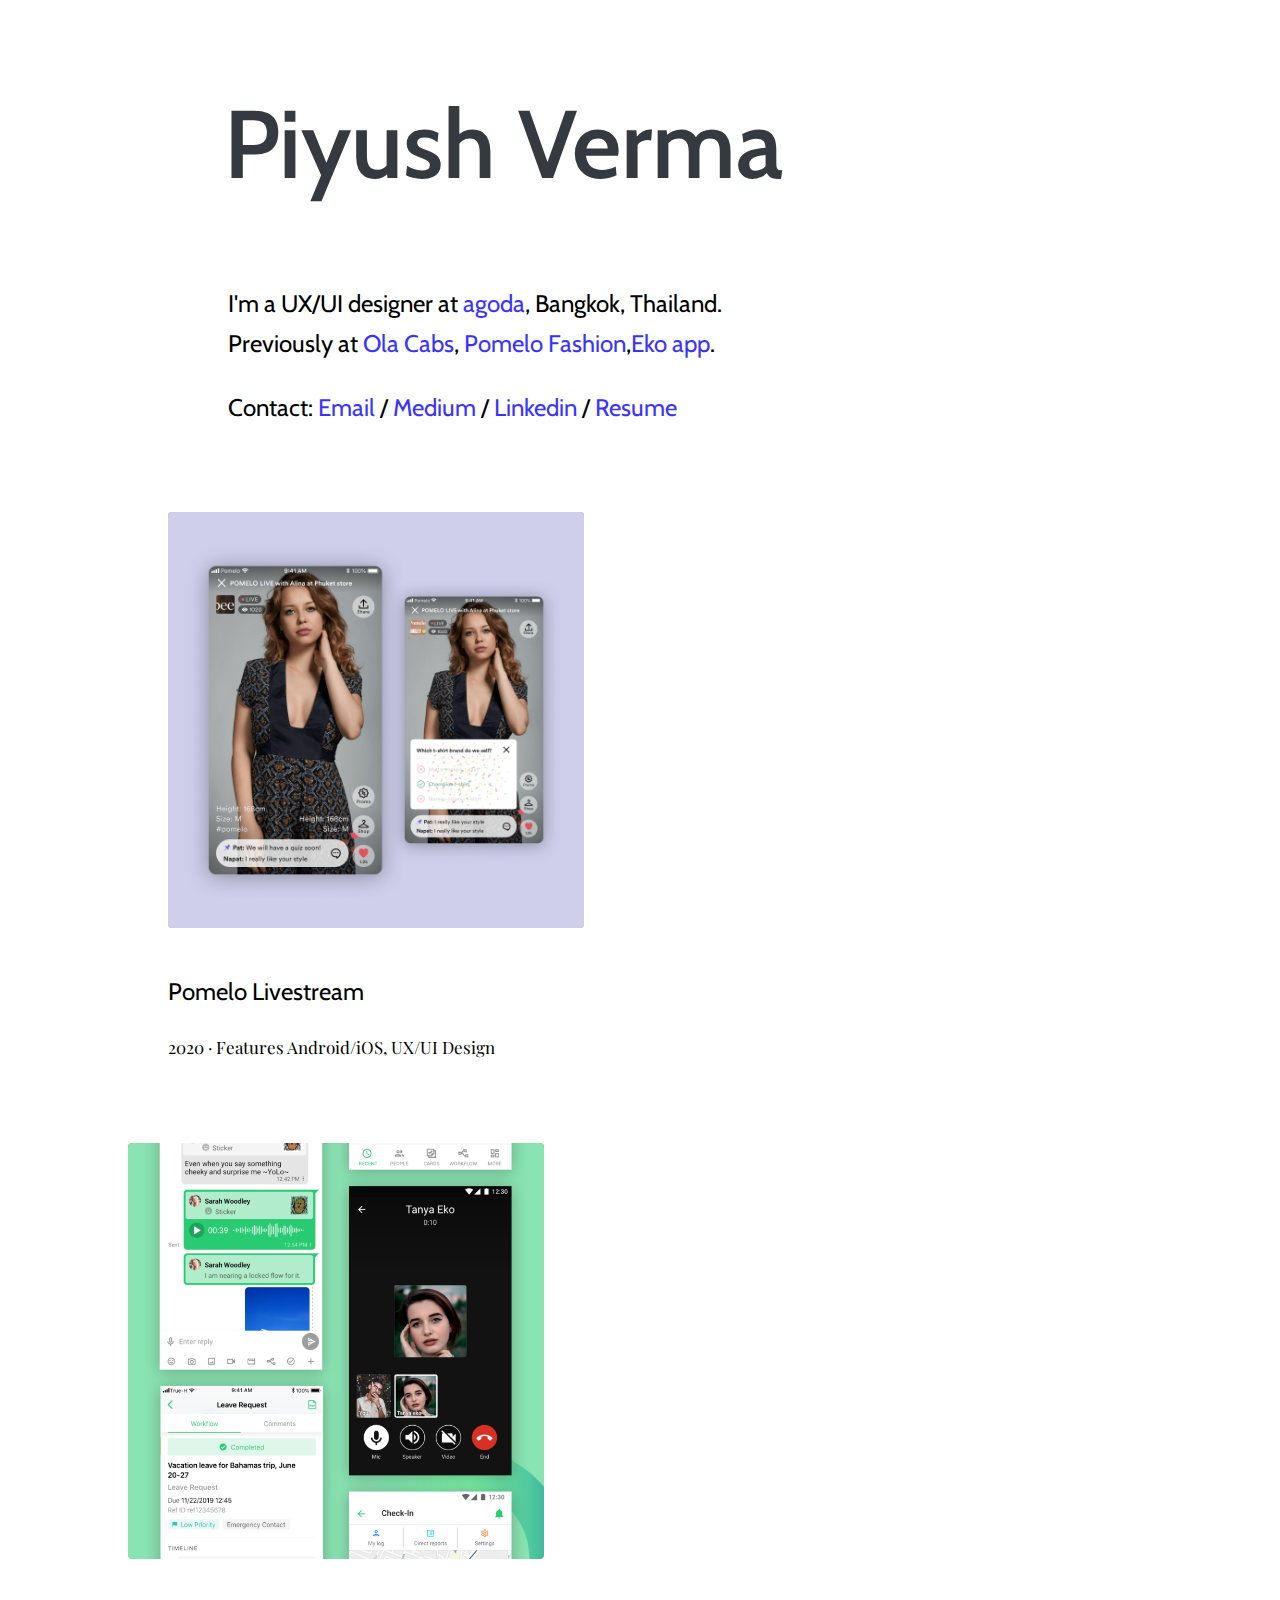
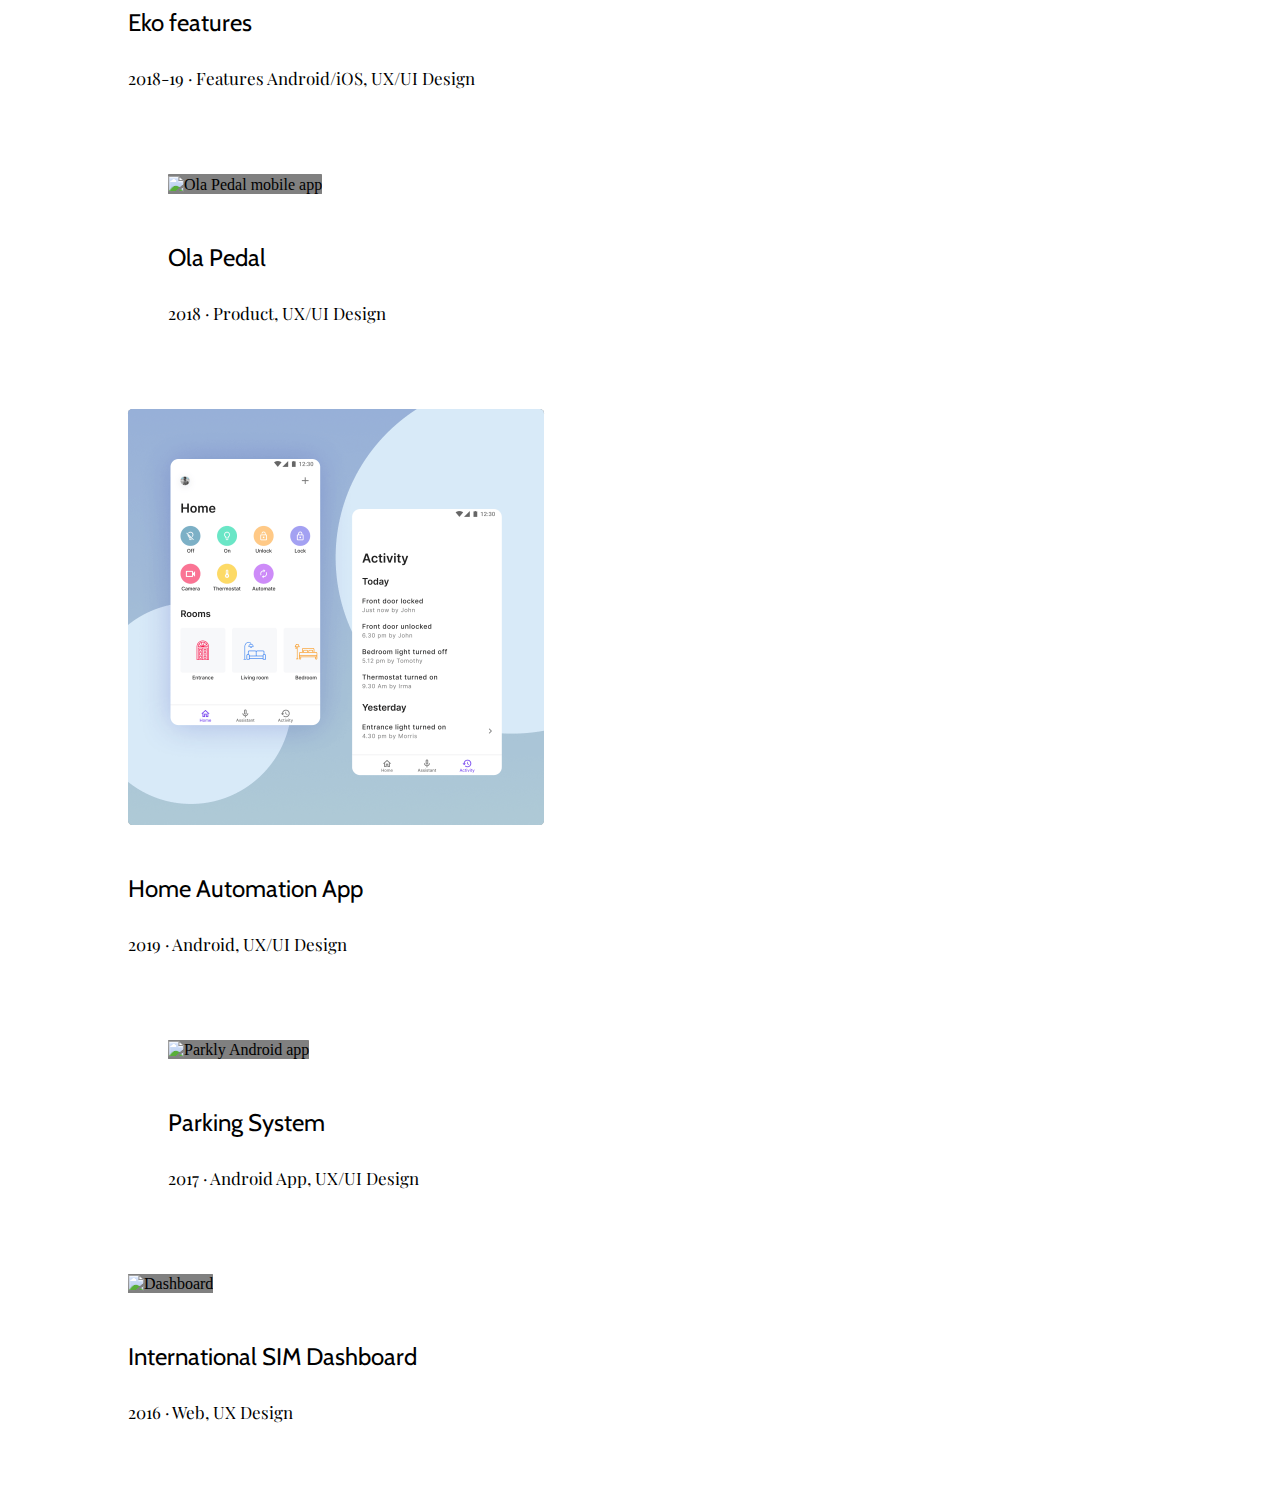
==== index.html @ c067fb99 "Update index.html" ====
<!doctype html>
<html lang="en">
  <head>
    <!-- Required meta tags -->
    <meta charset="utf-8">
    <meta name="viewport" content="width=device-width, initial-scale=1, shrink-to-fit=no">
    <link rel="shortcut icon" type="image/x-icon" href="favicon.png" />
    <!-- Bootstrap CSS -->
    <link rel="stylesheet" href="css/bootstrap.min.css">
    <link href="https://fonts.googleapis.com/css?family=Cabin:400,600" rel="stylesheet">
    <link href="https://fonts.googleapis.com/css?family=Playfair+Display" rel="stylesheet">
    <link rel="stylesheet" href="css/custom.css">

    <title>Piyush Verma</title>
  </head>
  <body>
  <div class="container grid">
  <header>
      <div>
      <h1>Piyush Verma<br></h1>
      <div class="col-sm-12 col-md-11 mid article left_heading heading">I'm a UX/UI designer at <a href="www.agoda.com" target="_blank"><label class="contact">agoda</label></a>, Bangkok, Thailand.
        <br>Previously at <a href="https://www.olacabs.com" target="_blank"><label class="contact">Ola Cabs</label></a>, <a href="www.pomelofashion.com" target="_blank"><label class="contact">Pomelo Fashion</label></a>,<a href="https://www.ekoapp.com" target="_blank"><label class="contact">Eko app</label></a>.<br>
        <div class="contactme">
        Contact: <a href="mailto:piyushverma2727@gmail.com" target="_top"><label class="contact">Email</label></a> /
        <a href="https://medium.com/@piyushverma2727" target="_blank"><label class="contact">Medium</label></a> /
        <a href="https://www.linkedin.com/in/piyush-verma-5b3013b2" target="_blank"><label class="contact">Linkedin</label></a> /
        <a href="https://drive.google.com/open?id=1USjLc9DK4q7VK_PLEqZJ2Nvs31992DG6" target="_blank"><label class="contact">Resume<br></label></a>
        </div>
      </div>
      </div>
  </header>
    
  <div class="row">
    
    <div class="col-sm-12 col-md-6 mid left article">
      <a href="https://piyushverma2727.medium.com/pomelo-live-live-streaming-2d2ecfdc5bb7" target="_blank">
        <span class="overlay">
        <img src="images/Trivia pomelo.png" alt="Trivia pomelo" width="416px" height="416px">
        </span>
      </a>
      <h3 class="heading"><a href="https://piyushverma2727.medium.com/pomelo-live-live-streaming-2d2ecfdc5bb7" target="_blank">Pomelo Livestream</a></h3>
      <label class="subtext">2020 · Features Android/iOS, UX/UI Design</label>
    </div>
    
    <div class="col-sm-12 col-md-6 right article">
      <a href="https://medium.com/@piyushverma2727/eko-features-design-3fa81fe0a119" target="_blank">
        <span class="overlay">
        <img src="images/eko features.png" alt="Eko mobile app" width="416px" height="416px">
        </span>
      </a>
      <h3 class="heading"><a href="https://medium.com/@piyushverma2727/eko-features-design-3fa81fe0a119" target="_blank">Eko features</a></h3>
      <label class="subtext">2018-19 · Features Android/iOS, UX/UI Design</label>
    </div>

  </div>

  <div class="row">
    
    <div class="col-sm-12 col-md-6 mid left article">
      <a href="https://medium.com/@piyushverma2727/designing-ola-pedal-883644545329" target="_blank">
        <span class="overlay">
        <img src="images/Olapedal.png" alt="Ola Pedal mobile app" width="416px" height="416px" class="img-responsive">
        </span>
      </a>
      <h3 class="heading"><a href="https://medium.com/@piyushverma2727/designing-ola-pedal-883644545329" target="_blank">Ola Pedal</a></h3>
      <label class="subtext">2018 · Product, UX/UI Design </label>
    </div>
    
    <div class="col-sm-12 col-md-6 article right">
     <a href="https://medium.com/@piyushverma2727/designing-the-smart-home-844ff48bf68f?" target="_blank">
        <span class="overlay">
        <img src="images/home.png" alt="Home Automation mobile app" width="416px" height="416px">
        </span>
      </a>
      <h3 class="heading"><a href="https://medium.com/@piyushverma2727/designing-the-smart-home-844ff48bf68f?" target="_blank">Home Automation App</a></h3>
      <label class="subtext">2019 · Android, UX/UI Design</label>
    </div>
  
  </div> 

  <div class="row">
    
     <div class="col-sm-12 col-md-6 mid left article">
      <a href="https://medium.com/@piyushverma2727/designing-the-parking-service-1a8295b177dd" target="_blank">
        <span class="overlay">
        <img src="images/parking.png" alt="Parkly Android app" width="416px" height="416px">
        </span>
      </a>
      <h3 class="heading"><a href="https://medium.com/@piyushverma2727/designing-the-parking-service-1a8295b177dd" target="_blank">Parking System</a></h3>
      <label class="subtext">2017 · Android App, UX/UI Design</label>
    </div>
    
    <div class="col-sm-12 col-md-6 right article">
      <a href="https://www.behance.net/gallery/63820997/Dashboard-Design-SIM-provider" target="_blank">
        <span class="overlay">
        <img src="images/dash.png" alt="Dashboard" width="416px" height="416px">
        </span>
      </a>
      <h3 class="heading"><a href="https://www.behance.net/gallery/63820997/Dashboard-Design-SIM-provider?" target="_blank">International SIM Dashboard</a></h3>
      <label class="subtext">2016 · Web, UX Design</label>
    </div> 
    
 </div>

  <br><br>
  <!--<<hr class="line">
h1>About</h1>
  <div class="row">
    <div class="col-sm-12 col-md-6 left article">
    <img src="images/face.png" alt="Face Illustration" width="416px" height="416px">
    </div>

    <div class="col-sm-12 col-md-6 mid article right heading"><br><br>
      Hi, I'm Piyush, a designer in Bangalore, India focusing on<br>User Experience and Visual Design for Mobile Apps and Web.
     I'm working as a Product Designer at <a href="https://www.olacabs.com"><label class="contact">Ola Cabs</label></a>.
      <br><br>
     Contact: <a href="mailto:piyushverma2727@gmail.com" target="_top"><label class="contact">Email</label></a> /
      <a href="https://medium.com/@piyushverma2727" target="_blank"><label class="contact">Medium</label></a> /
    <a href="https://www.linkedin.com/in/piyush-verma-5b3013b2" target="_blank"><label class="contact">LinkedIn</label></a> /
    </div>
  </div>
  <br><br>
  <hr class="line">-->
</div>
    <!-- Optional JavaScript -->
    <!-- jQuery first, then Popper.js, then Bootstrap JS -->
  </body>
</html>
---- css/custom.css ----
h1
{
  margin-left: 96px;
  margin-top: 88px;
  font-size:96px;
  line-height:112px;
  font-family: 'Cabin', sans-serif;
  font-weight: 600;
  color: #343a40;
}


.grid {
    max-width: 1024px;
    margin: auto;
}
.article{
  padding-top: 48px;
  padding-bottom: 36px;
}

.contactme{
  padding-top: 24px;
}

.left{
  padding-left: 56px;
}
.mid{
  padding-left: 40px;
}
.right{
  padding-right: 56px;
}
.left_heading{
  padding-left: 100px;
}
.line{
  padding-top: 56px;
}
.heading{
  padding-top: 20px;
  font-size: 24px;
  line-height:40px;
  font-family: 'Cabin', sans-serif;
  font-weight: 400;
}
.subtext{
  font-size: 17px;
  line-height:23px;
  font-family: 'Playfair Display', serif;
  font-weight: 400;
}
.contact{
  color: #3A33FF;
  cursor: pointer;
}
.contact:hover{
  color: #2824B3;
}
a:link {
    text-decoration: none;
    color: black;
}

a:visited {
    text-decoration: none;
    color: black;
}

label {
    display: inline-block;
    margin-bottom: 0rem;
}

a:hover {
    text-decoration: none;
    color: #616161;
}

a:active {
    text-decoration: none;
}

.overlay {
  position: relative;
  display: inline-block;
  background: grey;
  display: inline-block;
  border-radius: 1%;
}

.overlay > img {
  vertical-align: middle;
  border-radius: 1%;
}

.overlay::before {
  content: '';
  position: absolute;
  left: 0;
  top: 0;
  width: 100%;
  height: 100%;
  background: #000;
  opacity: 0;
  transition: .5s ease;
  border-radius: 1%;
}

.overlay:hover::before {
  opacity: 0.5;
}

img {
  border-radius: 1%;
}

@media only screen and (max-width: 743px) {
  h1
  {
    margin-left: 12px;
    margin-top: 48px;
    font-size: 3rem;
    line-height: 3.4rem;
    font-family: 'Cabin', sans-serif;
    font-weight: 600;
  }
.article{
  padding-top: 12px;
  padding-bottom: 16px;
}
.left{
  padding-left: 12px;
  padding-right: 12px;
}
.right{
  padding-left: 12px;
  padding-right: 12px;
}
.mid{
  padding-left: 12px;
}
img{
  width: 100%;
  height: auto;
  border-radius: 1%;
}


.line{
  padding-top: 32px;
}

.contactme{
  padding-top: 18px;
}

br {
            display: block; /* makes it have a width */
            content: ""; /* clears default height */
            margin-top: 0; /* change this to whatever height you want it */
}
}
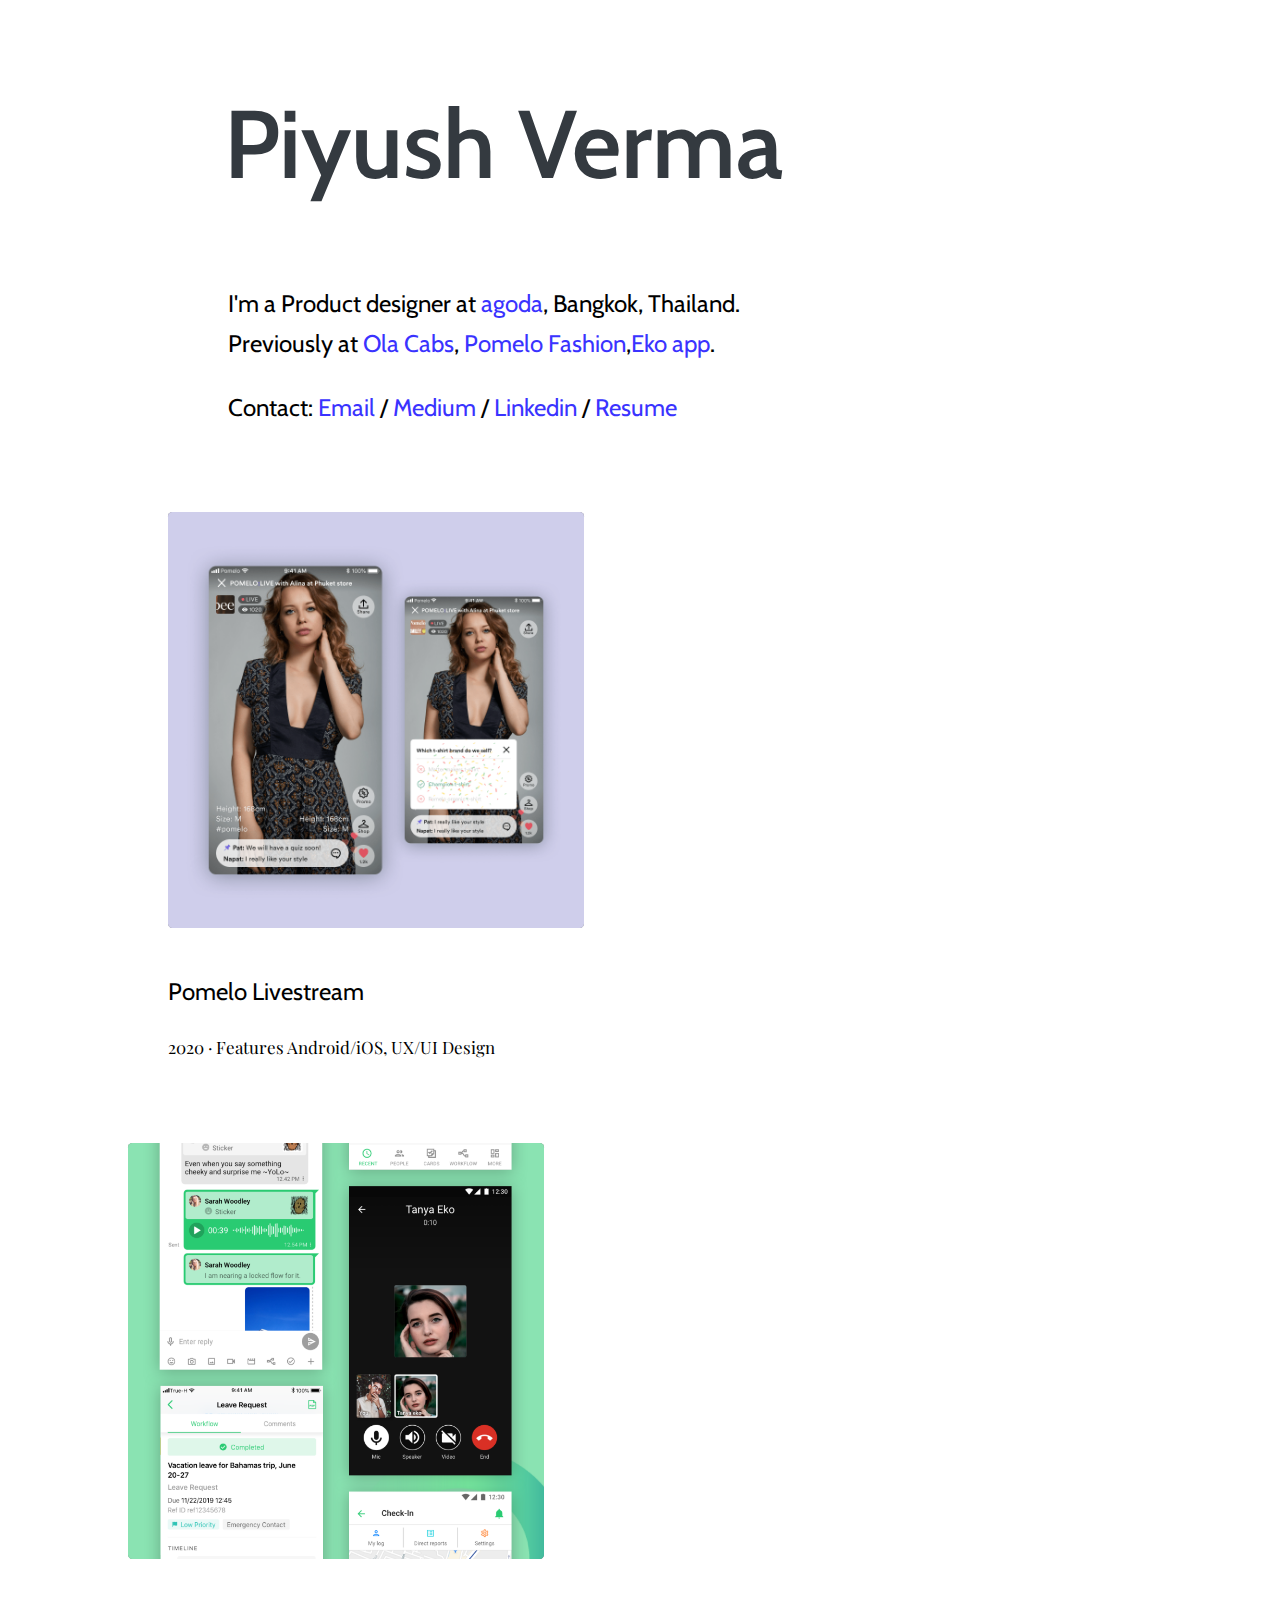
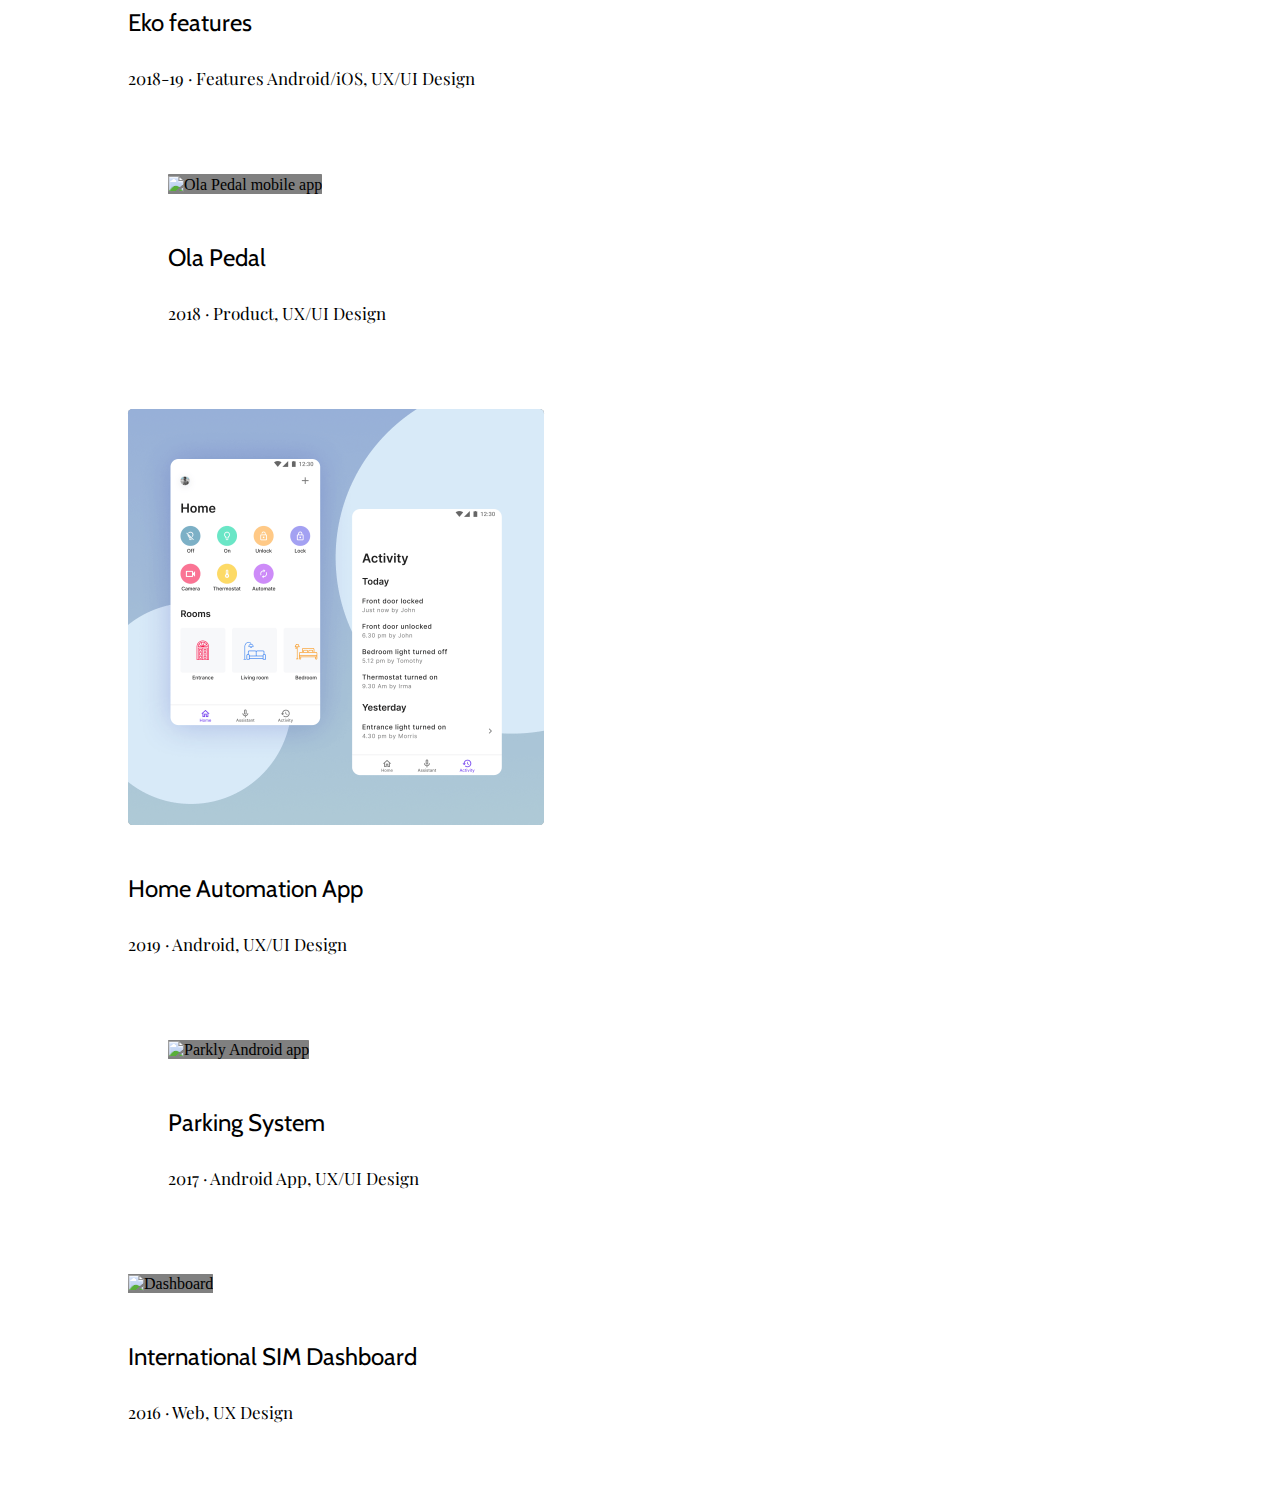
==== commit 7641a2f6: "Update index.html" ====
--- a/index.html
+++ b/index.html
@@ -18,7 +18,7 @@
   <header>
       <div>
       <h1>Piyush Verma<br></h1>
-      <div class="col-sm-12 col-md-11 mid article left_heading heading">I'm a UX/UI designer at <a href="www.agoda.com" target="_blank"><label class="contact">agoda</label></a>, Bangkok, Thailand.
+      <div class="col-sm-12 col-md-11 mid article left_heading heading">I'm a Product designer at <a href="www.agoda.com" target="_blank"><label class="contact">agoda</label></a>, Bangkok, Thailand.
         <br>Previously at <a href="https://www.olacabs.com" target="_blank"><label class="contact">Ola Cabs</label></a>, <a href="www.pomelofashion.com" target="_blank"><label class="contact">Pomelo Fashion</label></a>,<a href="https://www.ekoapp.com" target="_blank"><label class="contact">Eko app</label></a>.<br>
         <div class="contactme">
         Contact: <a href="mailto:piyushverma2727@gmail.com" target="_top"><label class="contact">Email</label></a> /
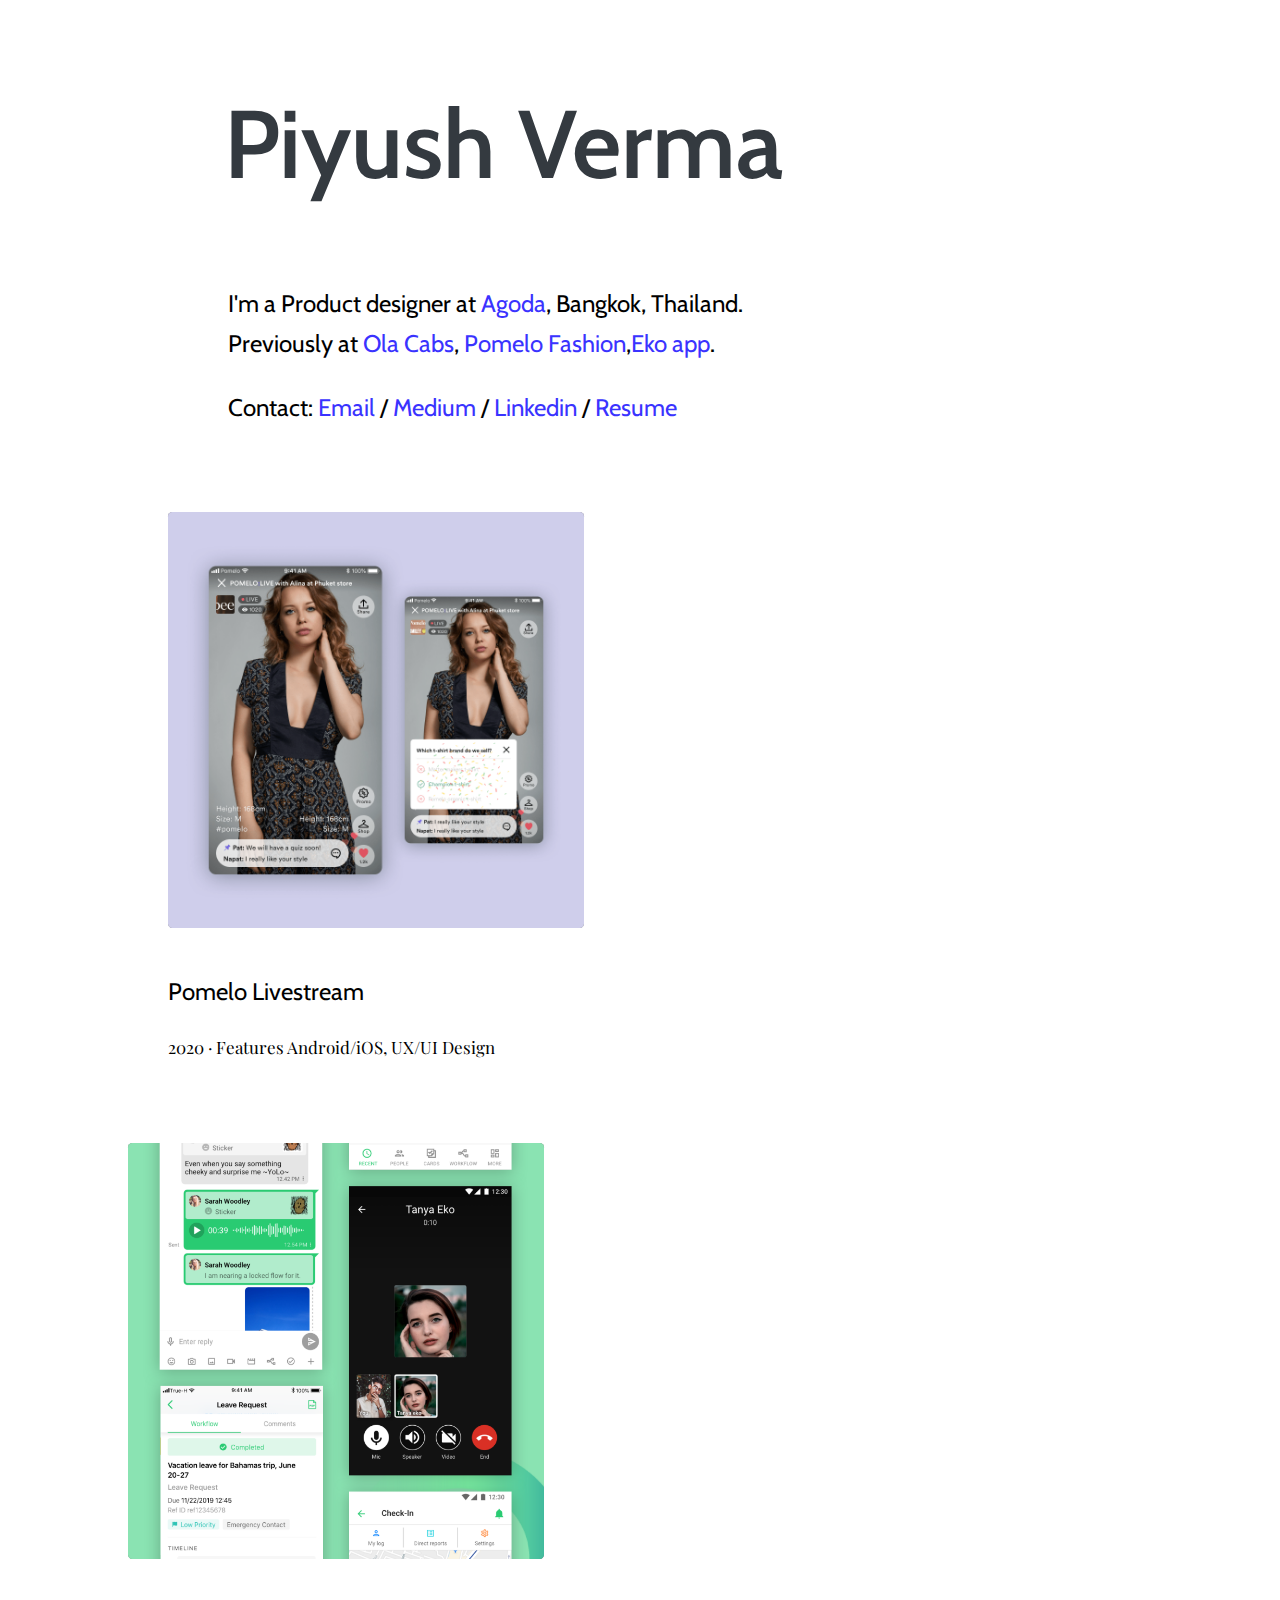
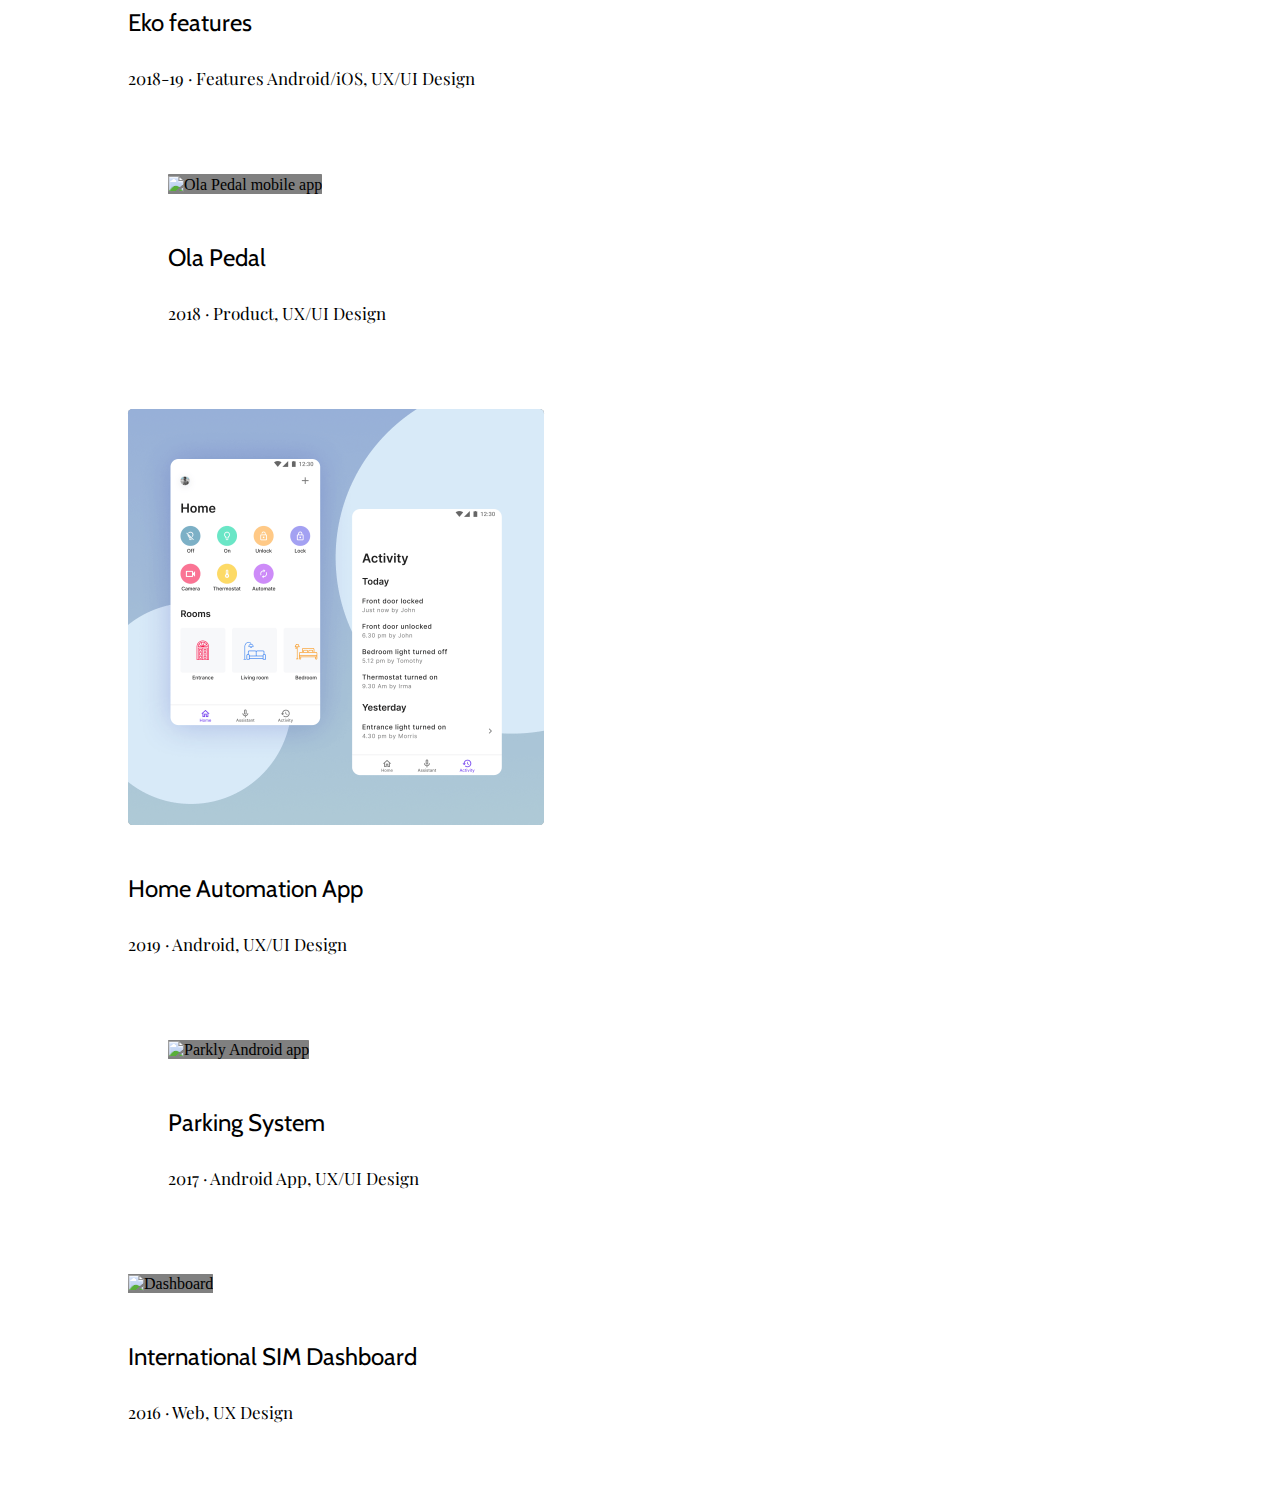
==== commit 7e3b34a8: "Update index.html" ====
--- a/index.html
+++ b/index.html
@@ -18,7 +18,7 @@
   <header>
       <div>
       <h1>Piyush Verma<br></h1>
-      <div class="col-sm-12 col-md-11 mid article left_heading heading">I'm a Product designer at <a href="www.agoda.com" target="_blank"><label class="contact">agoda</label></a>, Bangkok, Thailand.
+      <div class="col-sm-12 col-md-11 mid article left_heading heading">I'm a Product designer at <a href="www.agoda.com" target="_blank"><label class="contact">Agoda</label></a>, Bangkok, Thailand.
         <br>Previously at <a href="https://www.olacabs.com" target="_blank"><label class="contact">Ola Cabs</label></a>, <a href="www.pomelofashion.com" target="_blank"><label class="contact">Pomelo Fashion</label></a>,<a href="https://www.ekoapp.com" target="_blank"><label class="contact">Eko app</label></a>.<br>
         <div class="contactme">
         Contact: <a href="mailto:piyushverma2727@gmail.com" target="_top"><label class="contact">Email</label></a> /
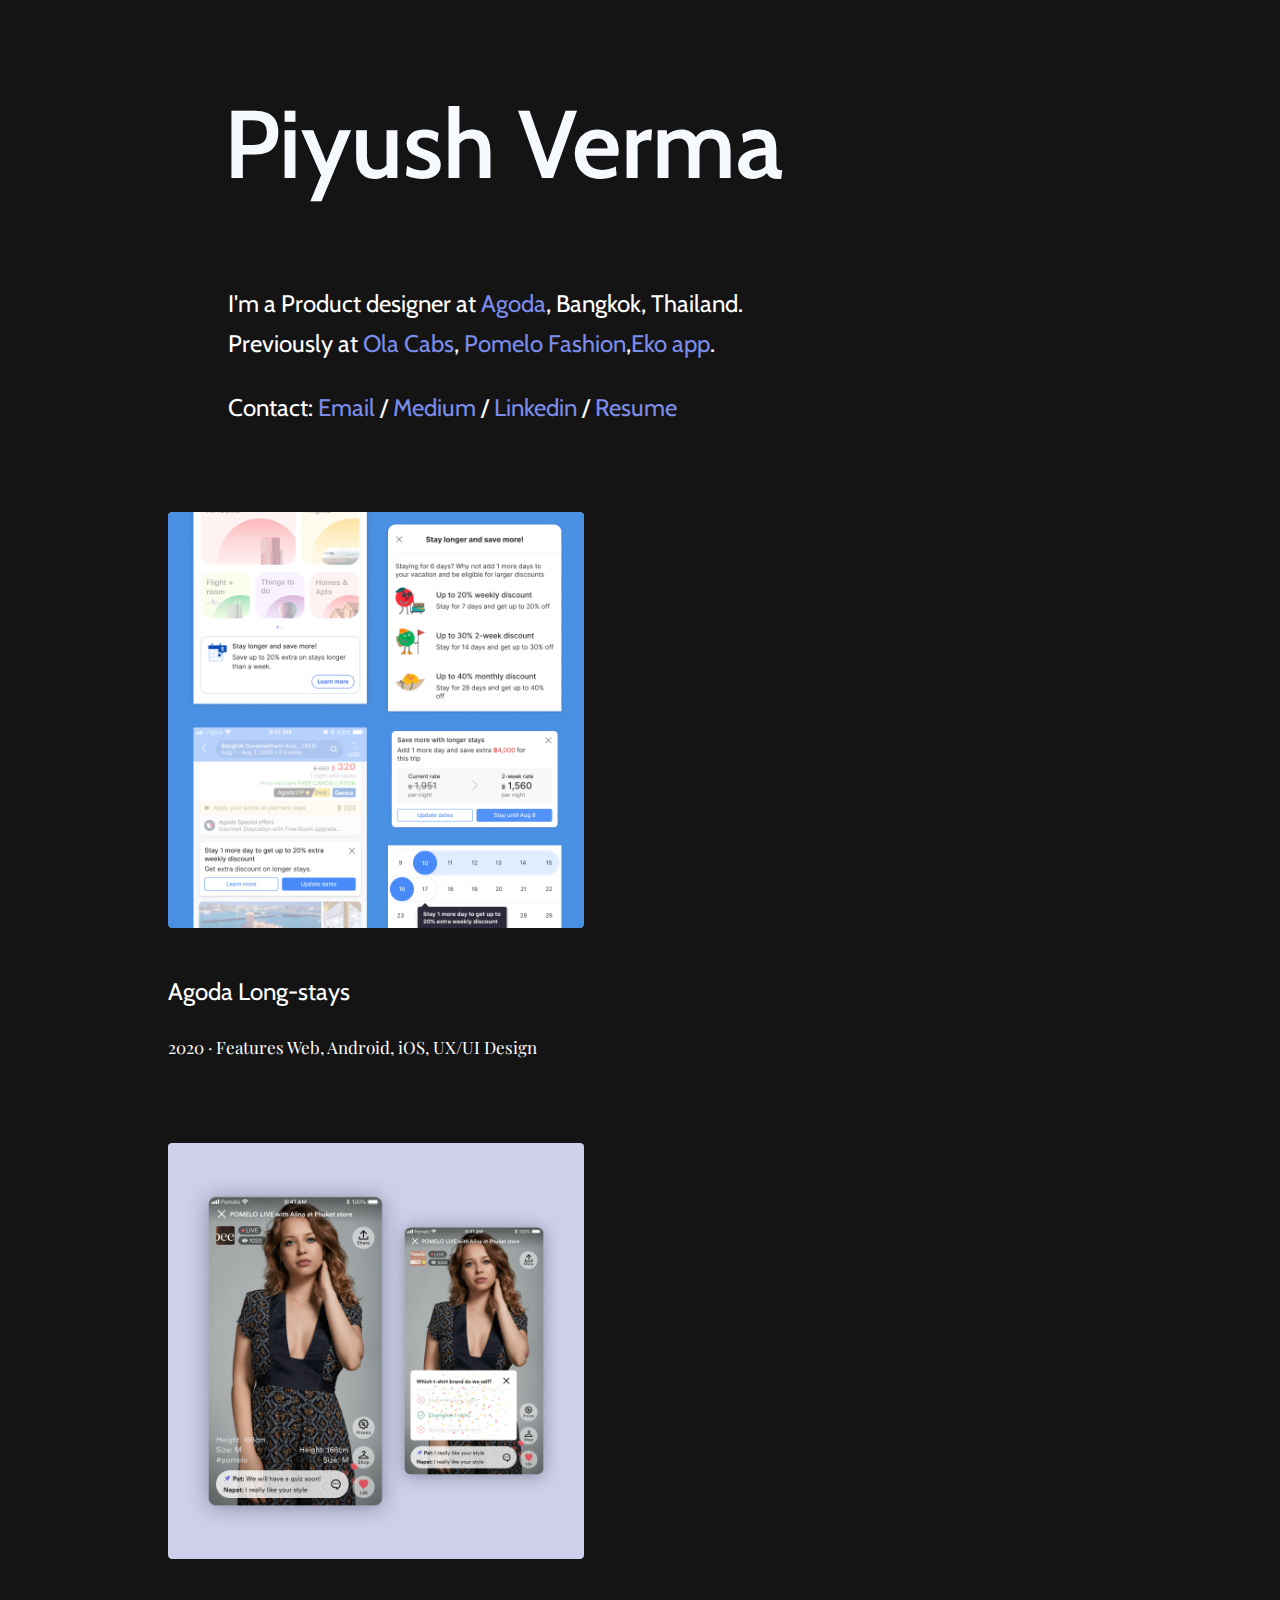
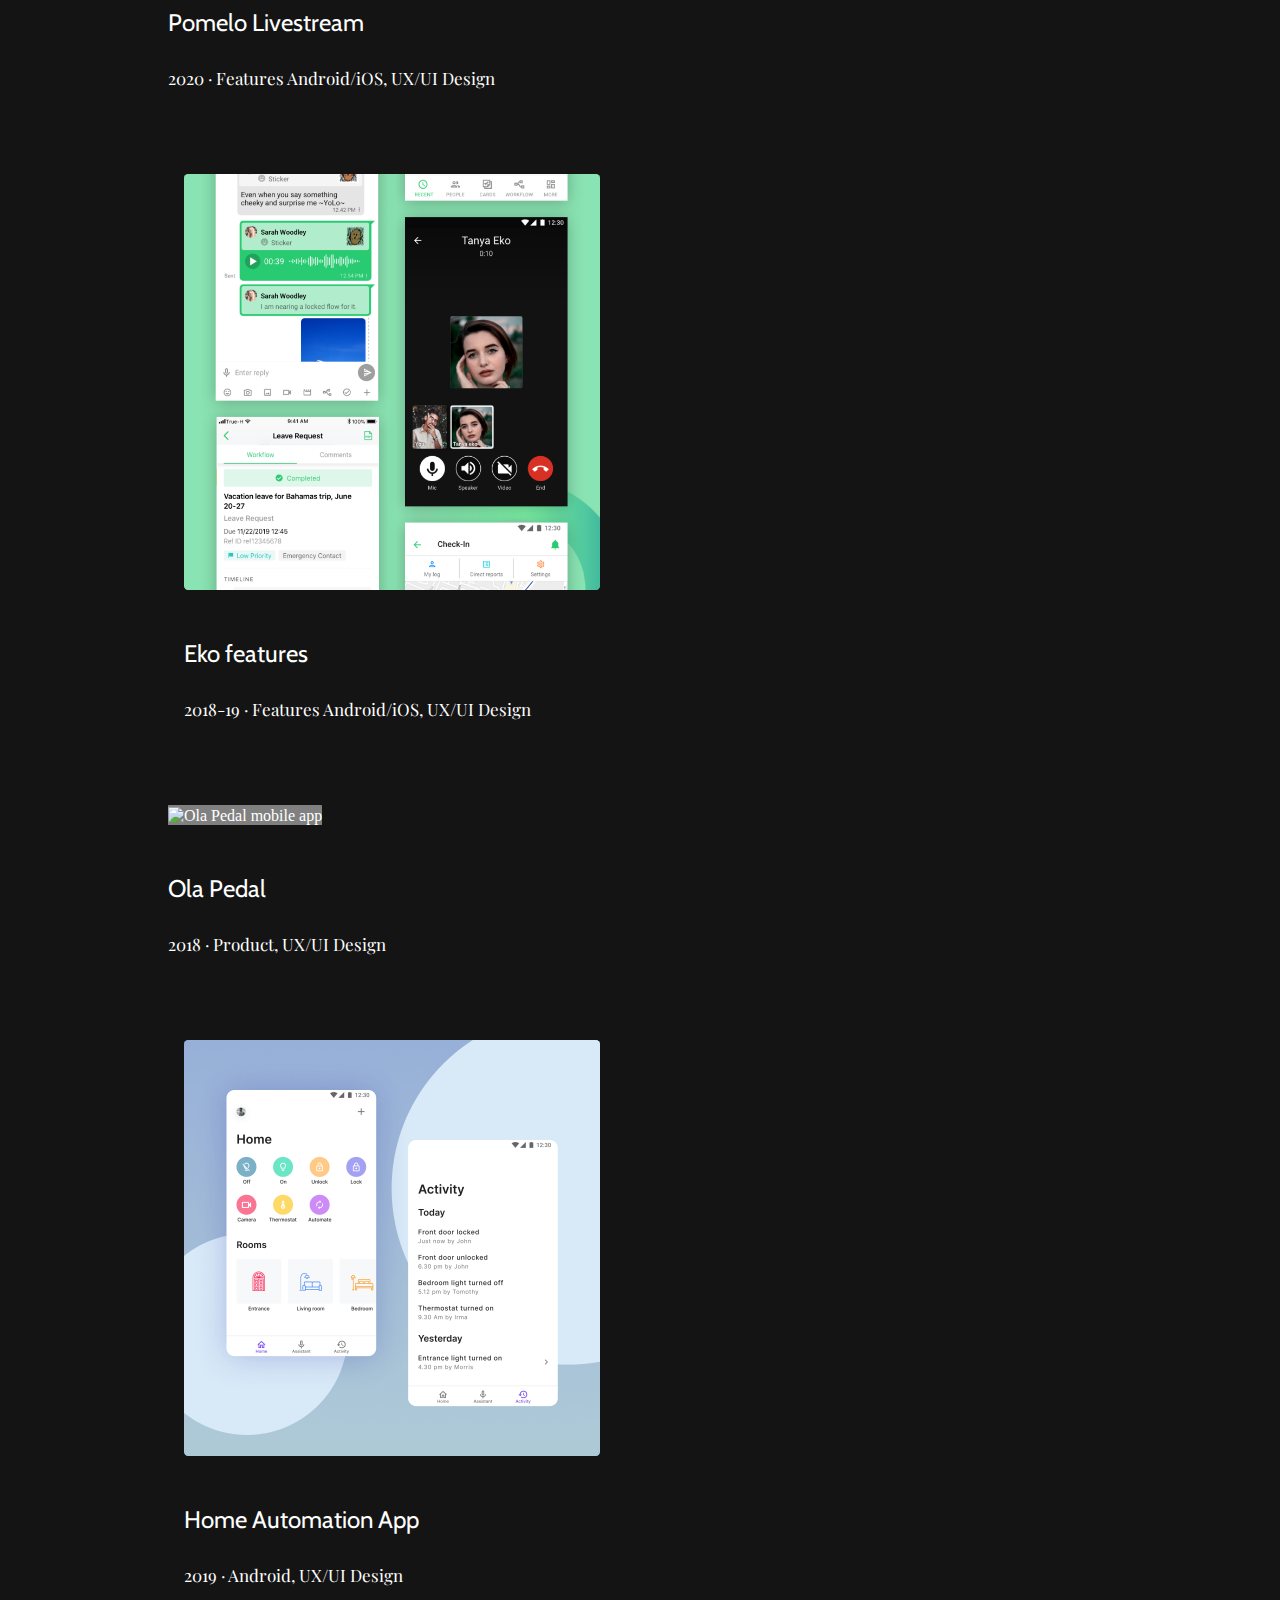
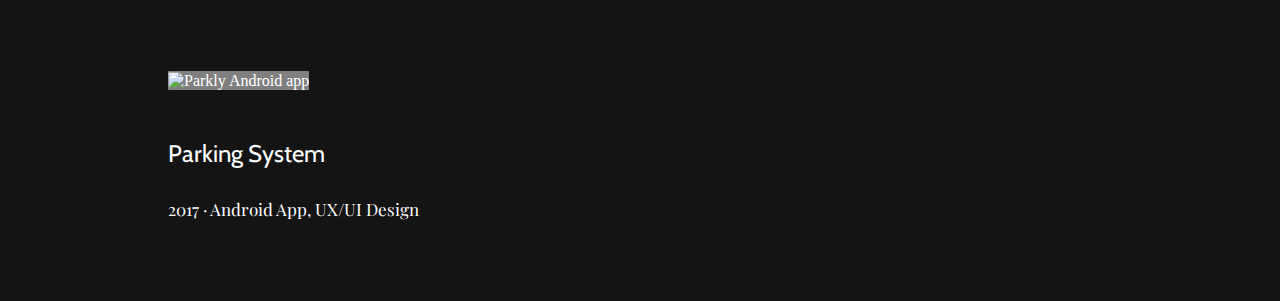
==== commit f0ca55e8: "dark mode" ====
--- a/index.html
+++ b/index.html
@@ -13,7 +13,7 @@
 
     <title>Piyush Verma</title>
   </head>
-  <body>
+  <body style="background-color: rgb(20, 20, 20);">
   <div class="container grid">
   <header>
       <div>
@@ -33,6 +33,16 @@
   <div class="row">
     
     <div class="col-sm-12 col-md-6 mid left article">
+      <a href="https://medium.com/@piyushverma2727/enhancing-agodas-experience-for-long-stays-7985fc0d3783" target="_blank">
+        <span class="overlay">
+        <img src="images/long-stays.png" alt="long-stays" width="416px" height="416px">
+        </span>
+      </a>
+      <h3 class="heading"><a href="https://medium.com/@piyushverma2727/enhancing-agodas-experience-for-long-stays-7985fc0d3783" target="_blank">Agoda Long-stays</a></h3>
+      <label class="subtext">2020 · Features Web, Android, iOS, UX/UI Design</label>
+    </div>
+    
+    <div class="col-sm-12 col-md-6 mid left article">
       <a href="https://piyushverma2727.medium.com/pomelo-live-live-streaming-2d2ecfdc5bb7" target="_blank">
         <span class="overlay">
         <img src="images/Trivia pomelo.png" alt="Trivia pomelo" width="416px" height="416px">
@@ -42,7 +52,12 @@
       <label class="subtext">2020 · Features Android/iOS, UX/UI Design</label>
     </div>
     
-    <div class="col-sm-12 col-md-6 right article">
+
+  </div>
+
+  <div class="row">
+    
+    <div class="col-sm-12 col-md-6 left article">
       <a href="https://medium.com/@piyushverma2727/eko-features-design-3fa81fe0a119" target="_blank">
         <span class="overlay">
         <img src="images/eko features.png" alt="Eko mobile app" width="416px" height="416px">
@@ -52,11 +67,7 @@
       <label class="subtext">2018-19 · Features Android/iOS, UX/UI Design</label>
     </div>
 
-  </div>
-
-  <div class="row">
-    
-    <div class="col-sm-12 col-md-6 mid left article">
+    <div class="col-sm-12 col-md-6 mid right article">
       <a href="https://medium.com/@piyushverma2727/designing-ola-pedal-883644545329" target="_blank">
         <span class="overlay">
         <img src="images/Olapedal.png" alt="Ola Pedal mobile app" width="416px" height="416px" class="img-responsive">
@@ -66,21 +77,22 @@
       <label class="subtext">2018 · Product, UX/UI Design </label>
     </div>
     
-    <div class="col-sm-12 col-md-6 article right">
-     <a href="https://medium.com/@piyushverma2727/designing-the-smart-home-844ff48bf68f?" target="_blank">
-        <span class="overlay">
-        <img src="images/home.png" alt="Home Automation mobile app" width="416px" height="416px">
-        </span>
-      </a>
-      <h3 class="heading"><a href="https://medium.com/@piyushverma2727/designing-the-smart-home-844ff48bf68f?" target="_blank">Home Automation App</a></h3>
-      <label class="subtext">2019 · Android, UX/UI Design</label>
-    </div>
+    
   
   </div> 
 
   <div class="row">
-    
-     <div class="col-sm-12 col-md-6 mid left article">
+    <div class="col-sm-12 col-md-6 article left">
+      <a href="https://medium.com/@piyushverma2727/designing-the-smart-home-844ff48bf68f?" target="_blank">
+         <span class="overlay">
+         <img src="images/home.png" alt="Home Automation mobile app" width="416px" height="416px">
+         </span>
+       </a>
+       <h3 class="heading"><a href="https://medium.com/@piyushverma2727/designing-the-smart-home-844ff48bf68f?" target="_blank">Home Automation App</a></h3>
+       <label class="subtext">2019 · Android, UX/UI Design</label>
+     </div>
+
+     <div class="col-sm-12 col-md-6 mid right article">
       <a href="https://medium.com/@piyushverma2727/designing-the-parking-service-1a8295b177dd" target="_blank">
         <span class="overlay">
         <img src="images/parking.png" alt="Parkly Android app" width="416px" height="416px">
@@ -90,7 +102,7 @@
       <label class="subtext">2017 · Android App, UX/UI Design</label>
     </div>
     
-    <div class="col-sm-12 col-md-6 right article">
+    <!--<div class="col-sm-12 col-md-6 right article">
       <a href="https://www.behance.net/gallery/63820997/Dashboard-Design-SIM-provider" target="_blank">
         <span class="overlay">
         <img src="images/dash.png" alt="Dashboard" width="416px" height="416px">
@@ -98,7 +110,7 @@
       </a>
       <h3 class="heading"><a href="https://www.behance.net/gallery/63820997/Dashboard-Design-SIM-provider?" target="_blank">International SIM Dashboard</a></h3>
       <label class="subtext">2016 · Web, UX Design</label>
-    </div> 
+    </div> -->
     
  </div>
 
--- a/css/custom.css
+++ b/css/custom.css
@@ -6,7 +6,7 @@
   line-height:112px;
   font-family: 'Cabin', sans-serif;
   font-weight: 600;
-  color: #343a40;
+  color: #f6faff;
 }
 
 
@@ -44,28 +44,30 @@
   line-height:40px;
   font-family: 'Cabin', sans-serif;
   font-weight: 400;
+  color: #fff;
 }
 .subtext{
   font-size: 17px;
   line-height:23px;
   font-family: 'Playfair Display', serif;
   font-weight: 400;
+  color: #ffff;
 }
 .contact{
-  color: #3A33FF;
+  color: #7b8ceb;
   cursor: pointer;
 }
 .contact:hover{
-  color: #2824B3;
+  color: #7b8ceb;
 }
 a:link {
     text-decoration: none;
-    color: black;
+    color: white;
 }
 
 a:visited {
     text-decoration: none;
-    color: black;
+    color: white;
 }
 
 label {
@@ -75,7 +77,7 @@
 
 a:hover {
     text-decoration: none;
-    color: #616161;
+    color: #bababa;
 }
 
 a:active {
@@ -116,7 +118,7 @@
   border-radius: 1%;
 }
 
-@media only screen and (max-width: 743px) {
+@media only screen and (max-width: 772px) {
   h1
   {
     margin-left: 12px;
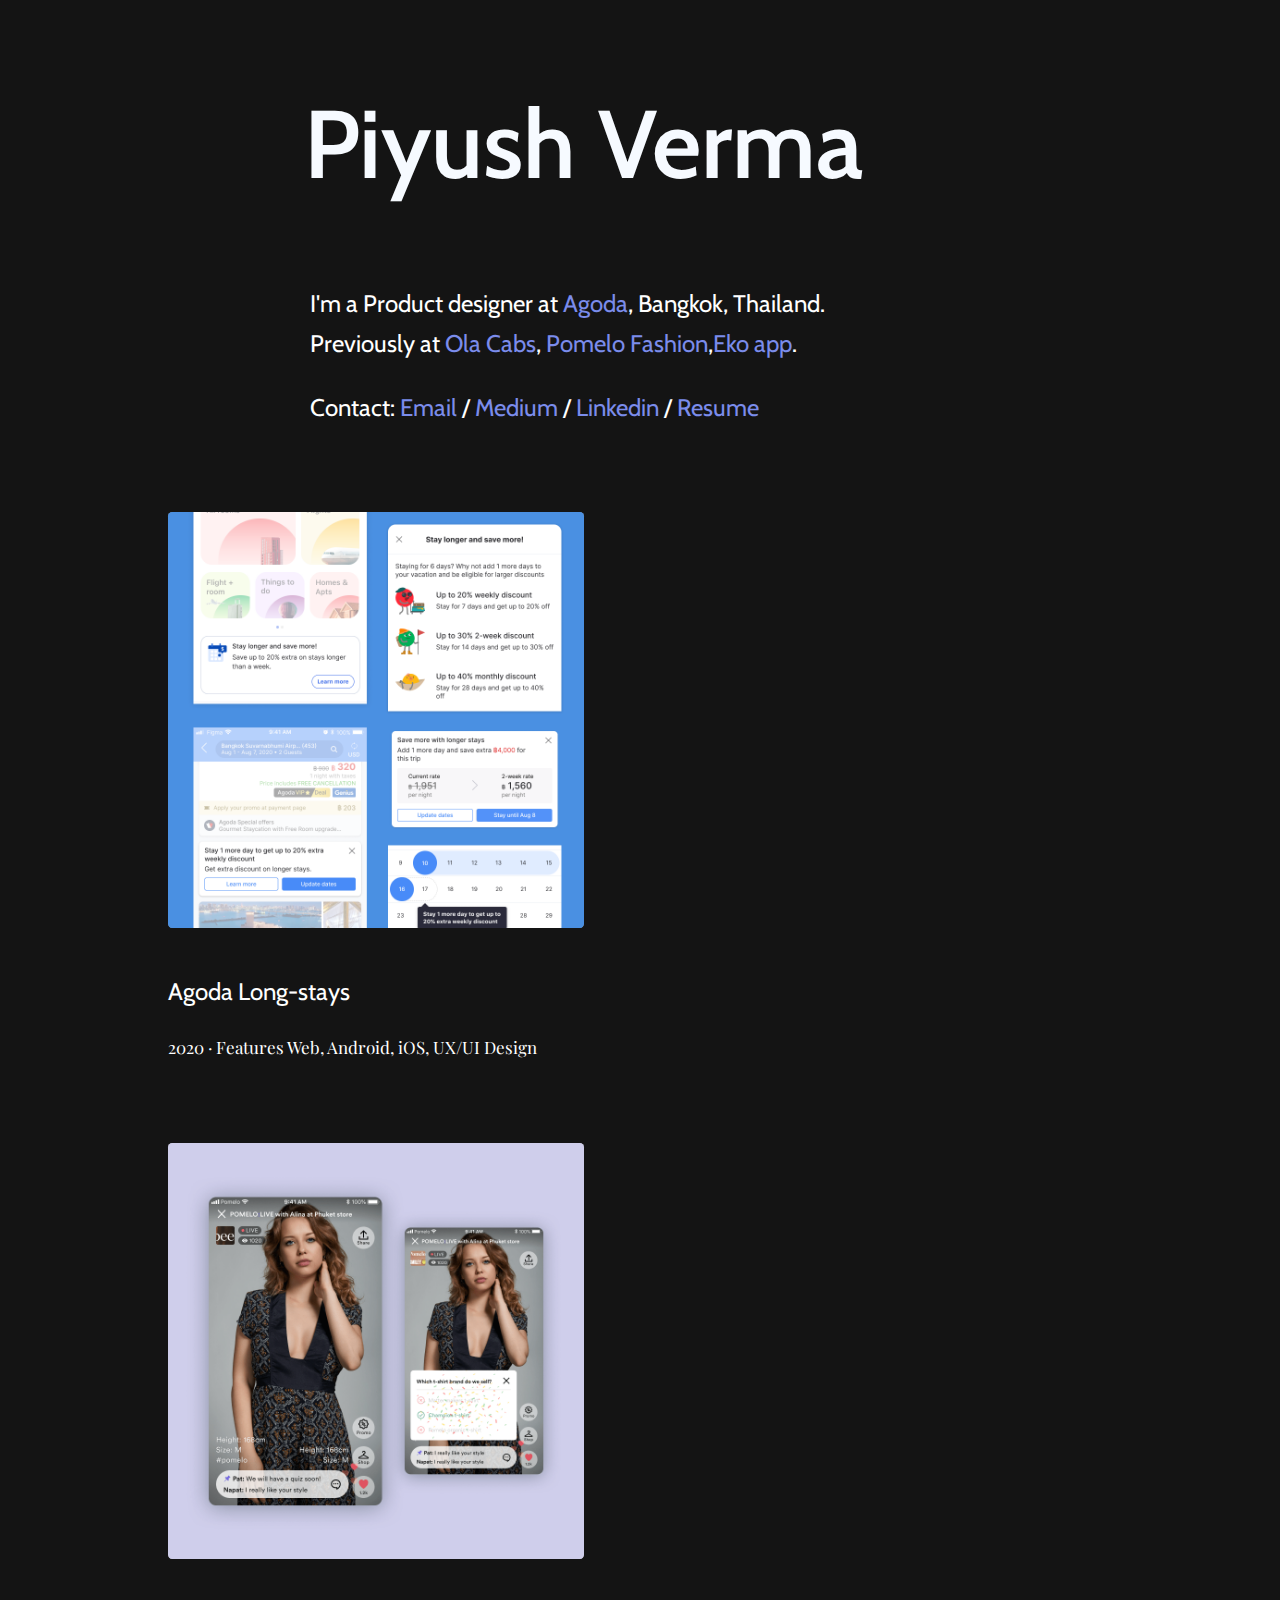
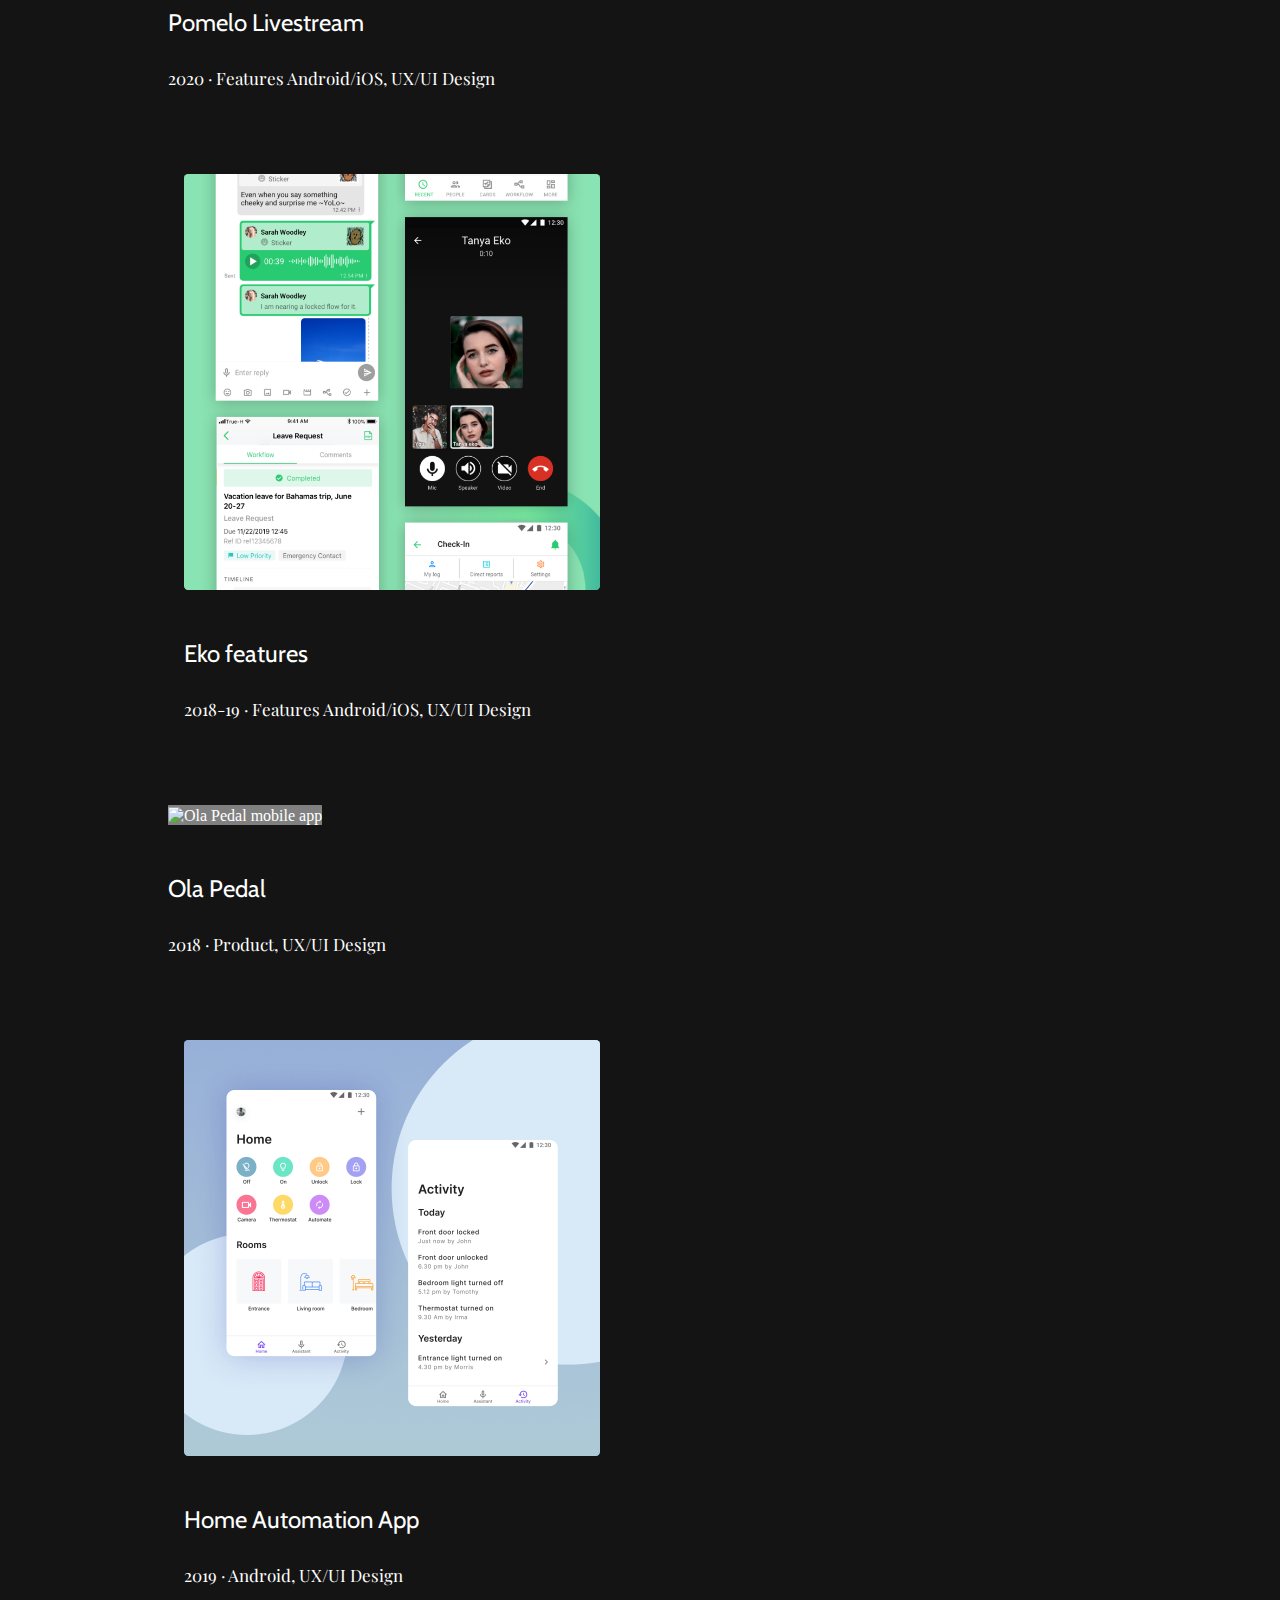
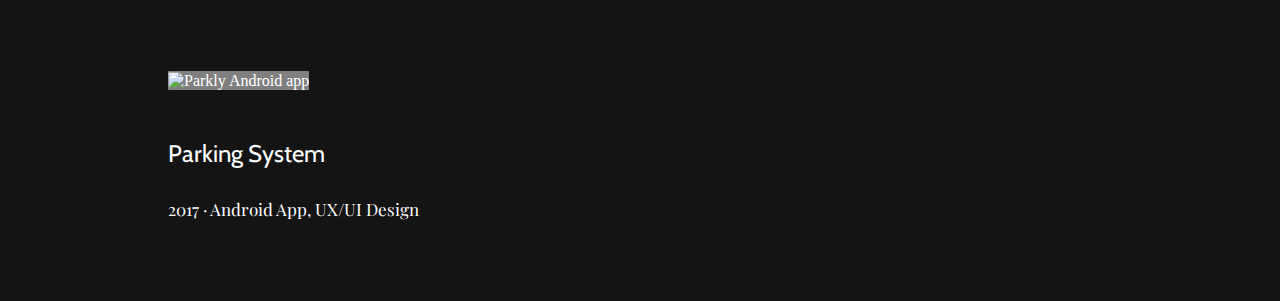
==== commit 6ae6ae50: "Update index.html" ====
--- a/index.html
+++ b/index.html
@@ -1,7 +1,7 @@
 <!doctype html>
 <html lang="en">
   <head>
-    <!-- Required meta tags -->
+    <!-- Required meta tag -->
     <meta charset="utf-8">
     <meta name="viewport" content="width=device-width, initial-scale=1, shrink-to-fit=no">
     <link rel="shortcut icon" type="image/x-icon" href="favicon.png" />
@@ -42,7 +42,7 @@
       <label class="subtext">2020 · Features Web, Android, iOS, UX/UI Design</label>
     </div>
     
-    <div class="col-sm-12 col-md-6 mid left article">
+    <div class="col-sm-12 col-md-6 mid right article">
       <a href="https://piyushverma2727.medium.com/pomelo-live-live-streaming-2d2ecfdc5bb7" target="_blank">
         <span class="overlay">
         <img src="images/Trivia pomelo.png" alt="Trivia pomelo" width="416px" height="416px">
--- a/css/custom.css
+++ b/css/custom.css
@@ -1,6 +1,6 @@
 h1
 {
-  margin-left: 96px;
+  margin-left: 176px;
   margin-top: 88px;
   font-size:96px;
   line-height:112px;
@@ -33,7 +33,7 @@
   padding-right: 56px;
 }
 .left_heading{
-  padding-left: 100px;
+  padding-left: 182px;
 }
 .line{
   padding-top: 56px;
@@ -44,14 +44,14 @@
   line-height:40px;
   font-family: 'Cabin', sans-serif;
   font-weight: 400;
-  color: #fff;
+  color: #ffff;
 }
 .subtext{
   font-size: 17px;
   line-height:23px;
   font-family: 'Playfair Display', serif;
   font-weight: 400;
-  color: #ffff;
+  color: #fff;
 }
 .contact{
   color: #7b8ceb;
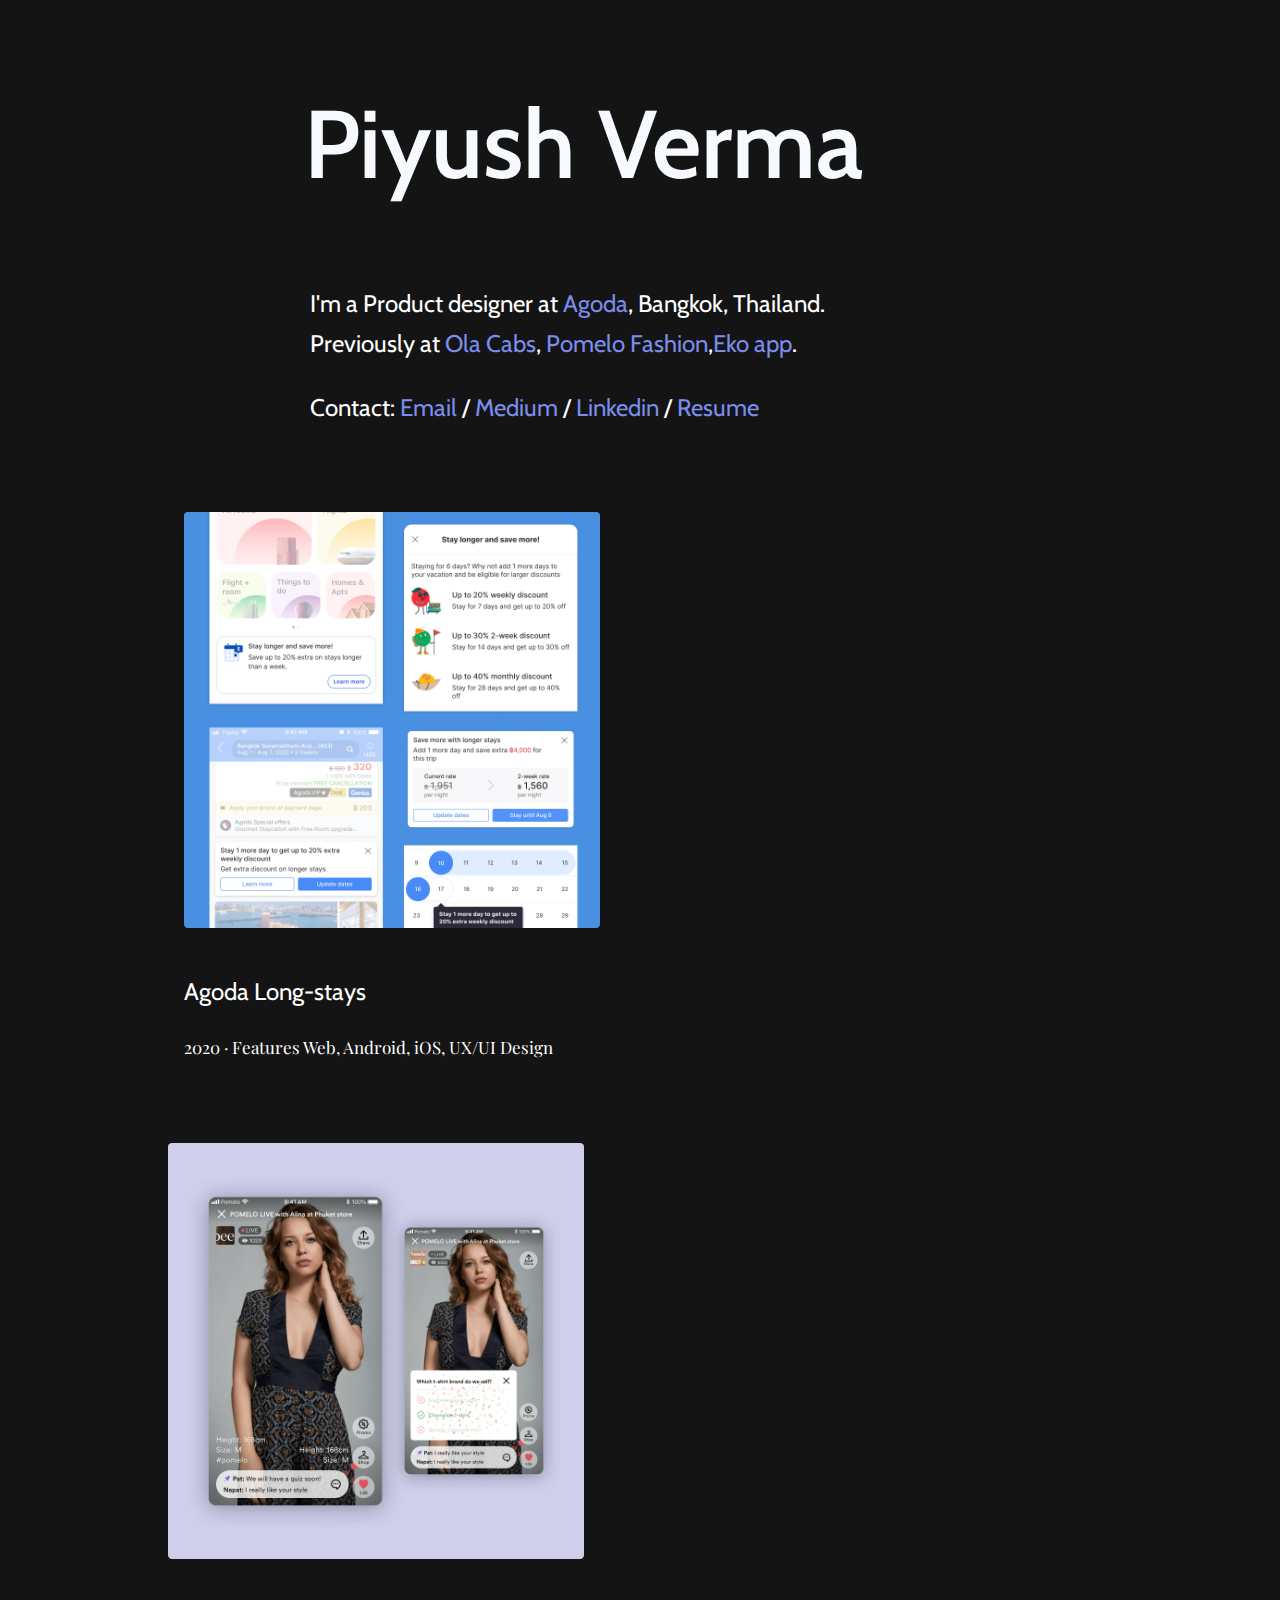
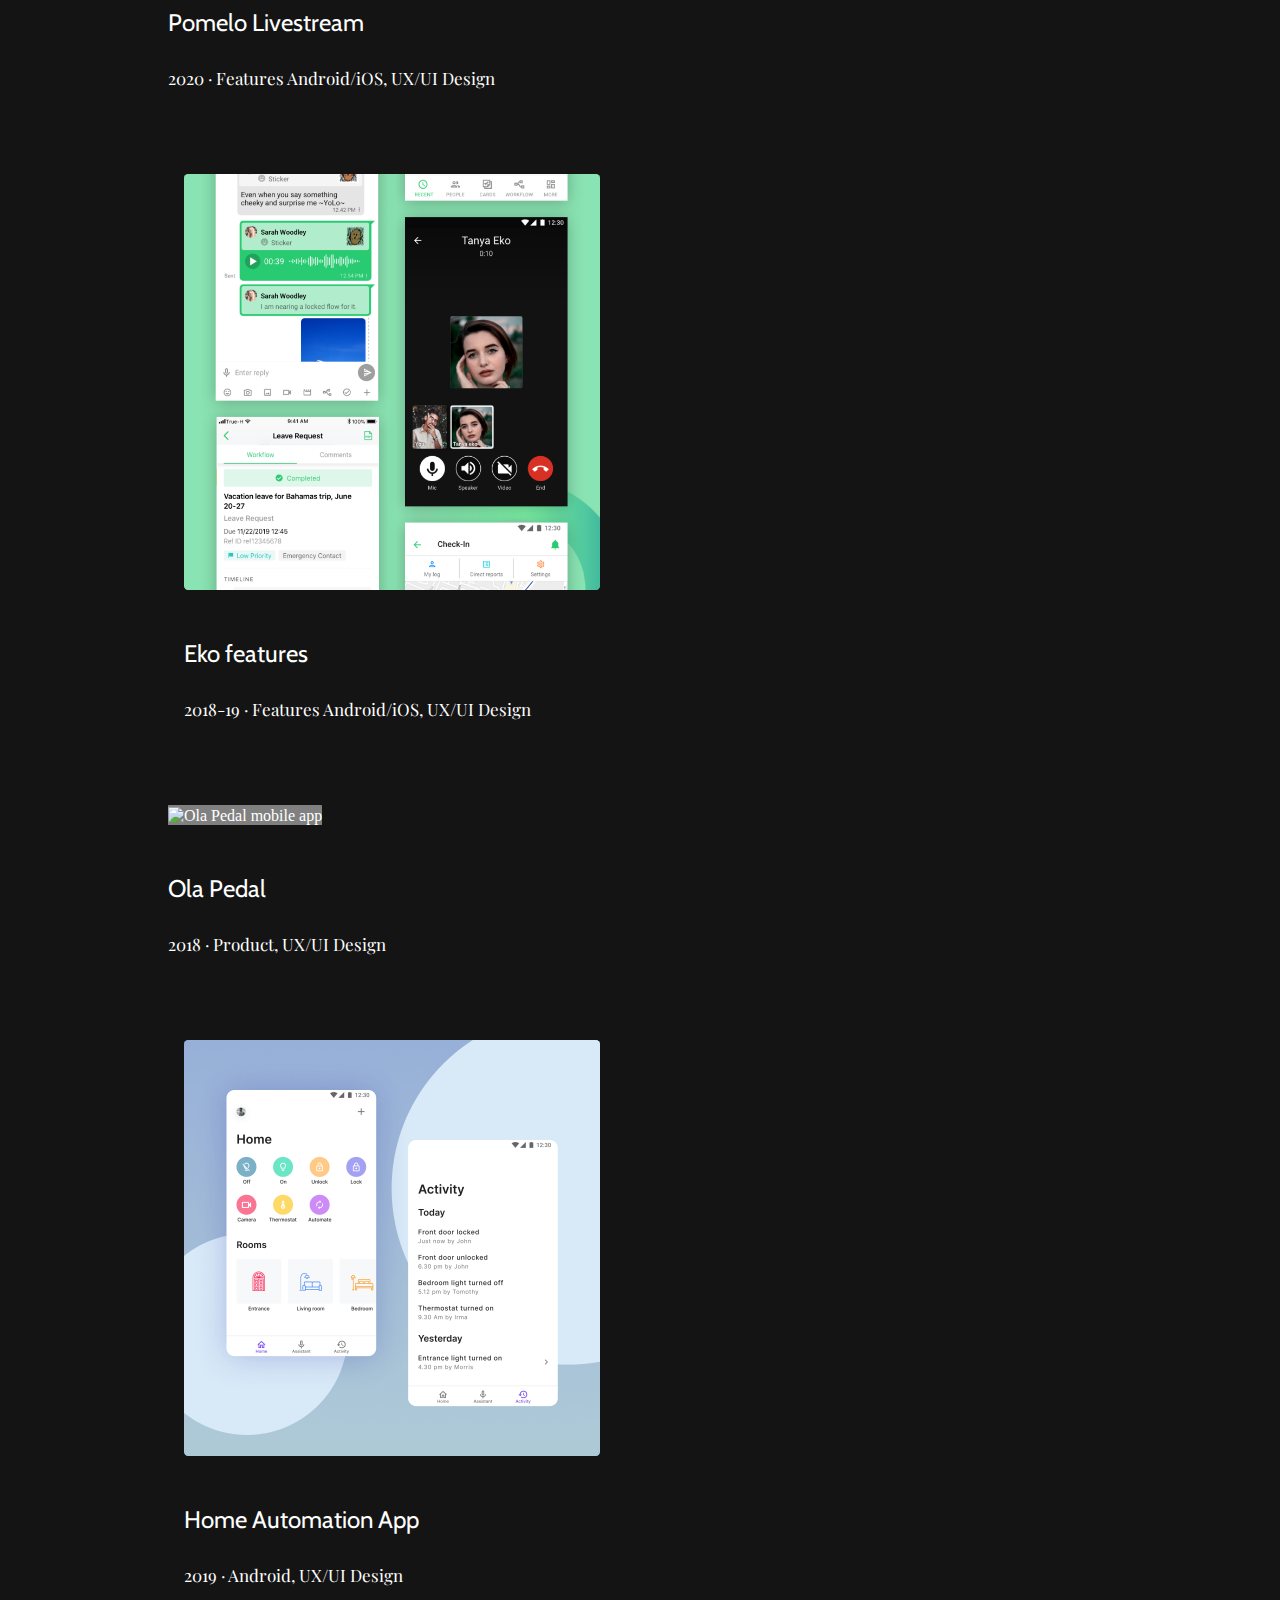
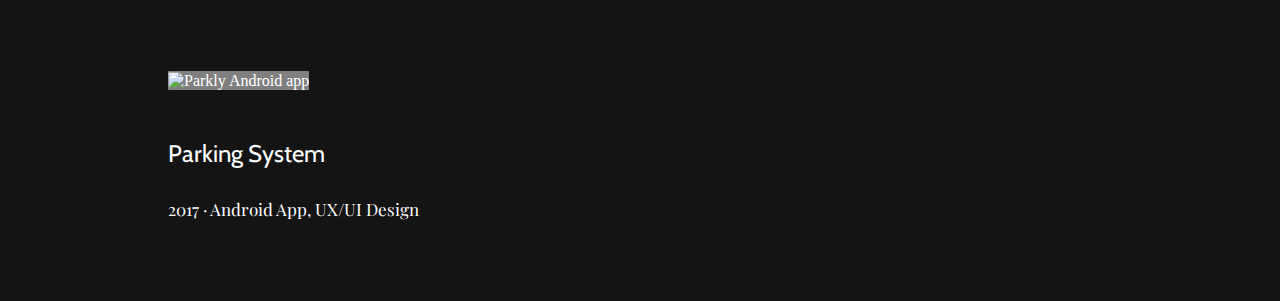
==== commit 4230a97c: "Update index.html" ====
--- a/index.html
+++ b/index.html
@@ -32,7 +32,7 @@
     
   <div class="row">
     
-    <div class="col-sm-12 col-md-6 mid left article">
+    <div class="col-sm-12 col-md-6 left article">
       <a href="https://medium.com/@piyushverma2727/enhancing-agodas-experience-for-long-stays-7985fc0d3783" target="_blank">
         <span class="overlay">
         <img src="images/long-stays.png" alt="long-stays" width="416px" height="416px">
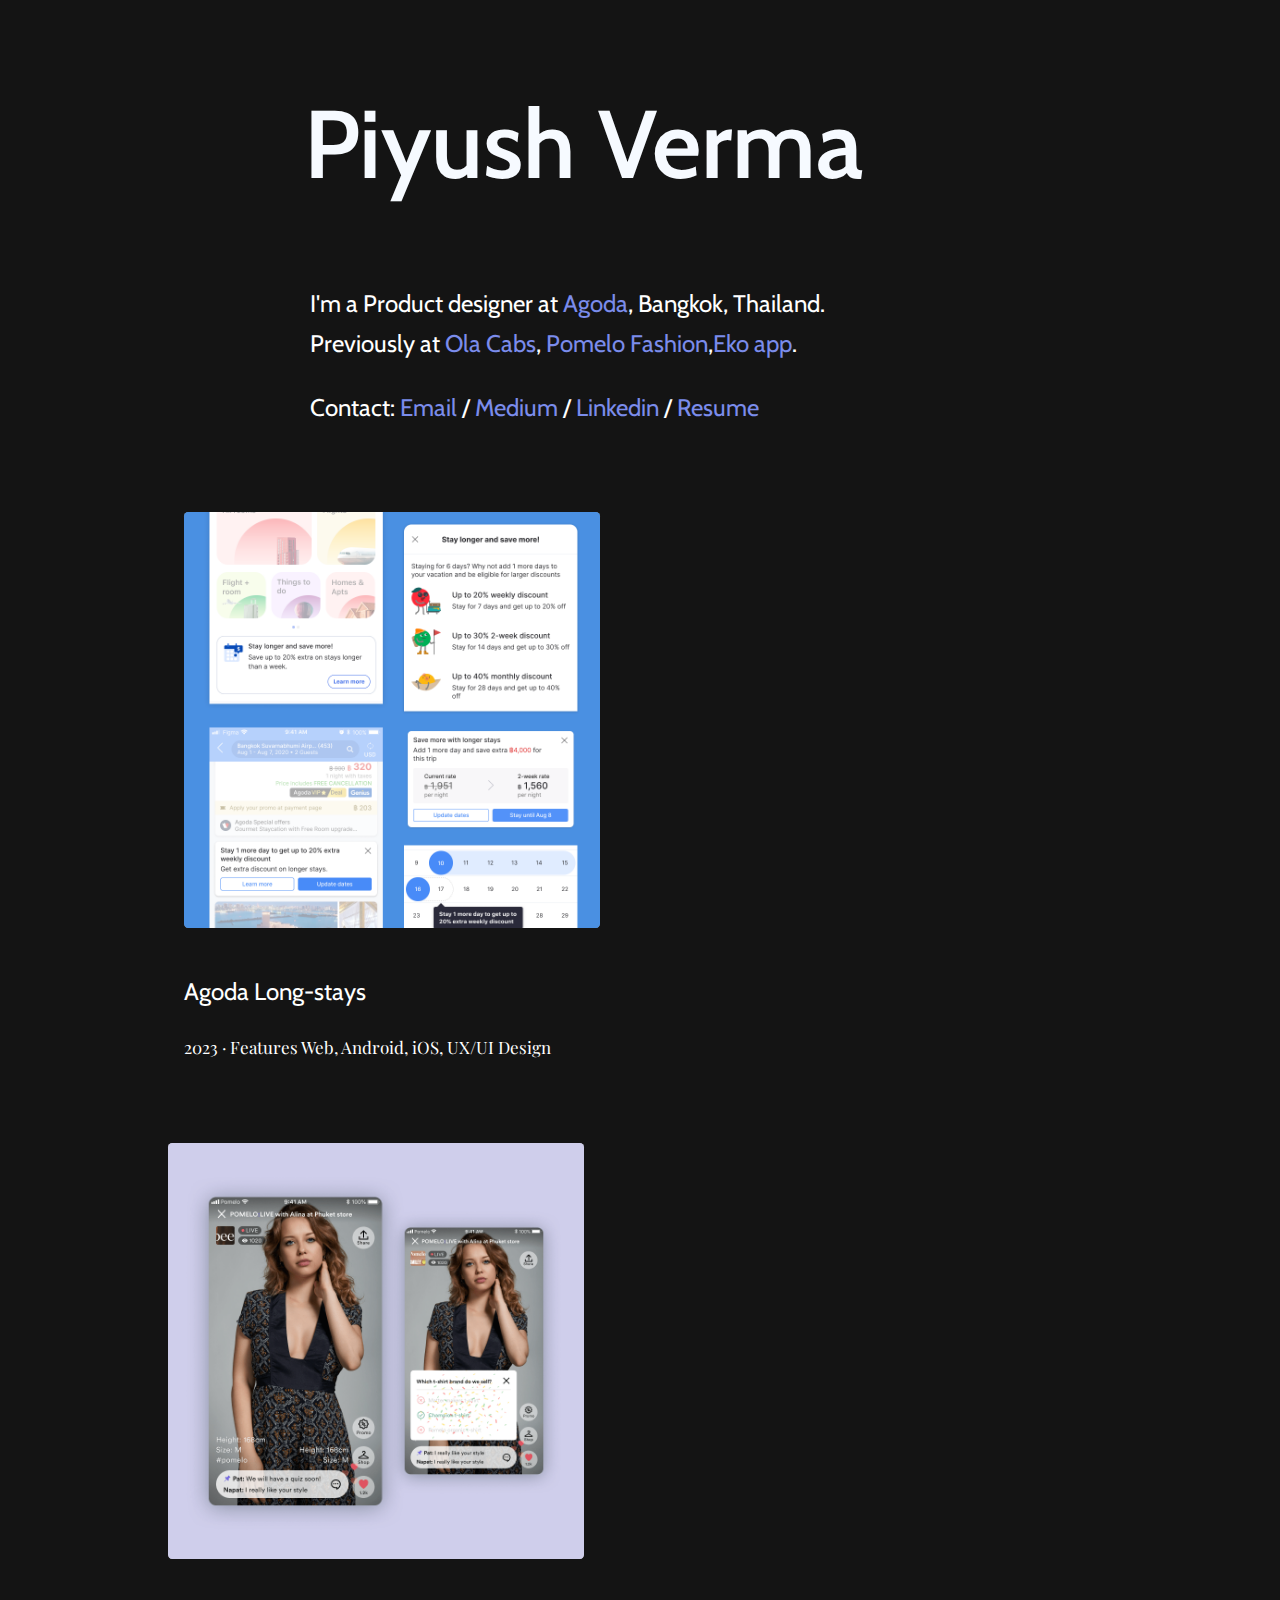
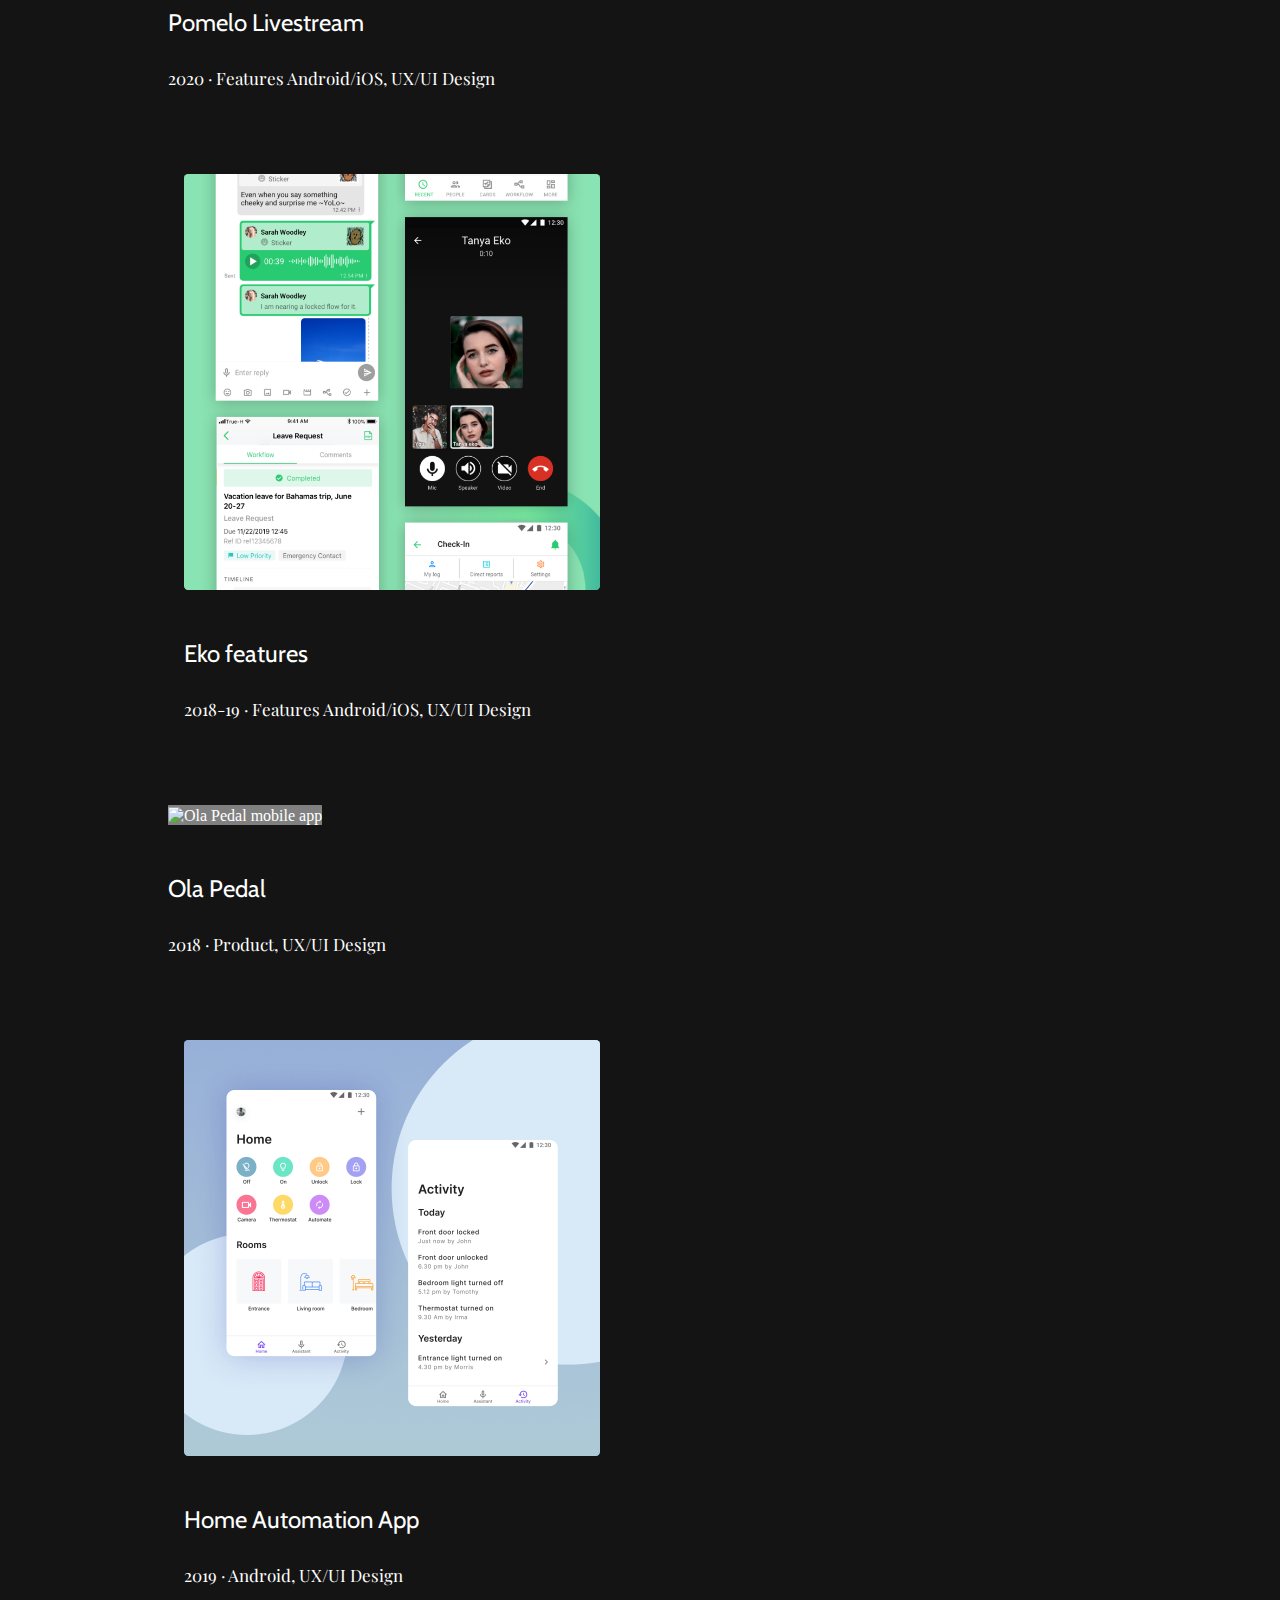
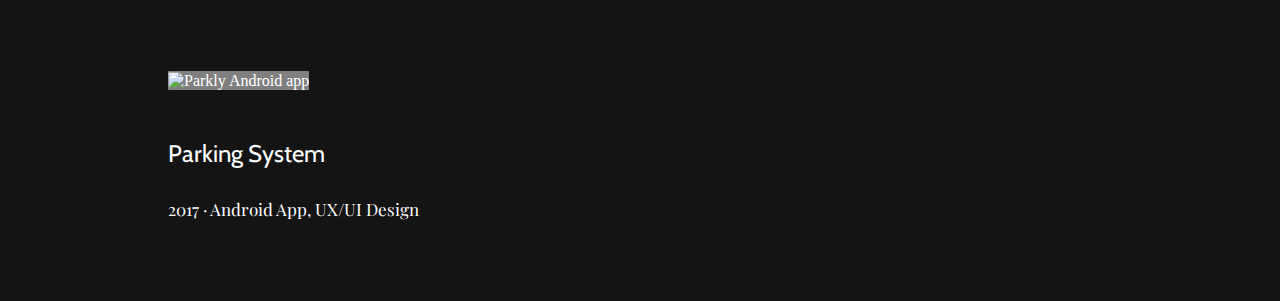
==== commit 42a0f7e1: "Update index.html" ====
--- a/index.html
+++ b/index.html
@@ -39,7 +39,7 @@
         </span>
       </a>
       <h3 class="heading"><a href="https://medium.com/@piyushverma2727/enhancing-agodas-experience-for-long-stays-7985fc0d3783" target="_blank">Agoda Long-stays</a></h3>
-      <label class="subtext">2020 · Features Web, Android, iOS, UX/UI Design</label>
+      <label class="subtext">2023 · Features Web, Android, iOS, UX/UI Design</label>
     </div>
     
     <div class="col-sm-12 col-md-6 mid right article">
